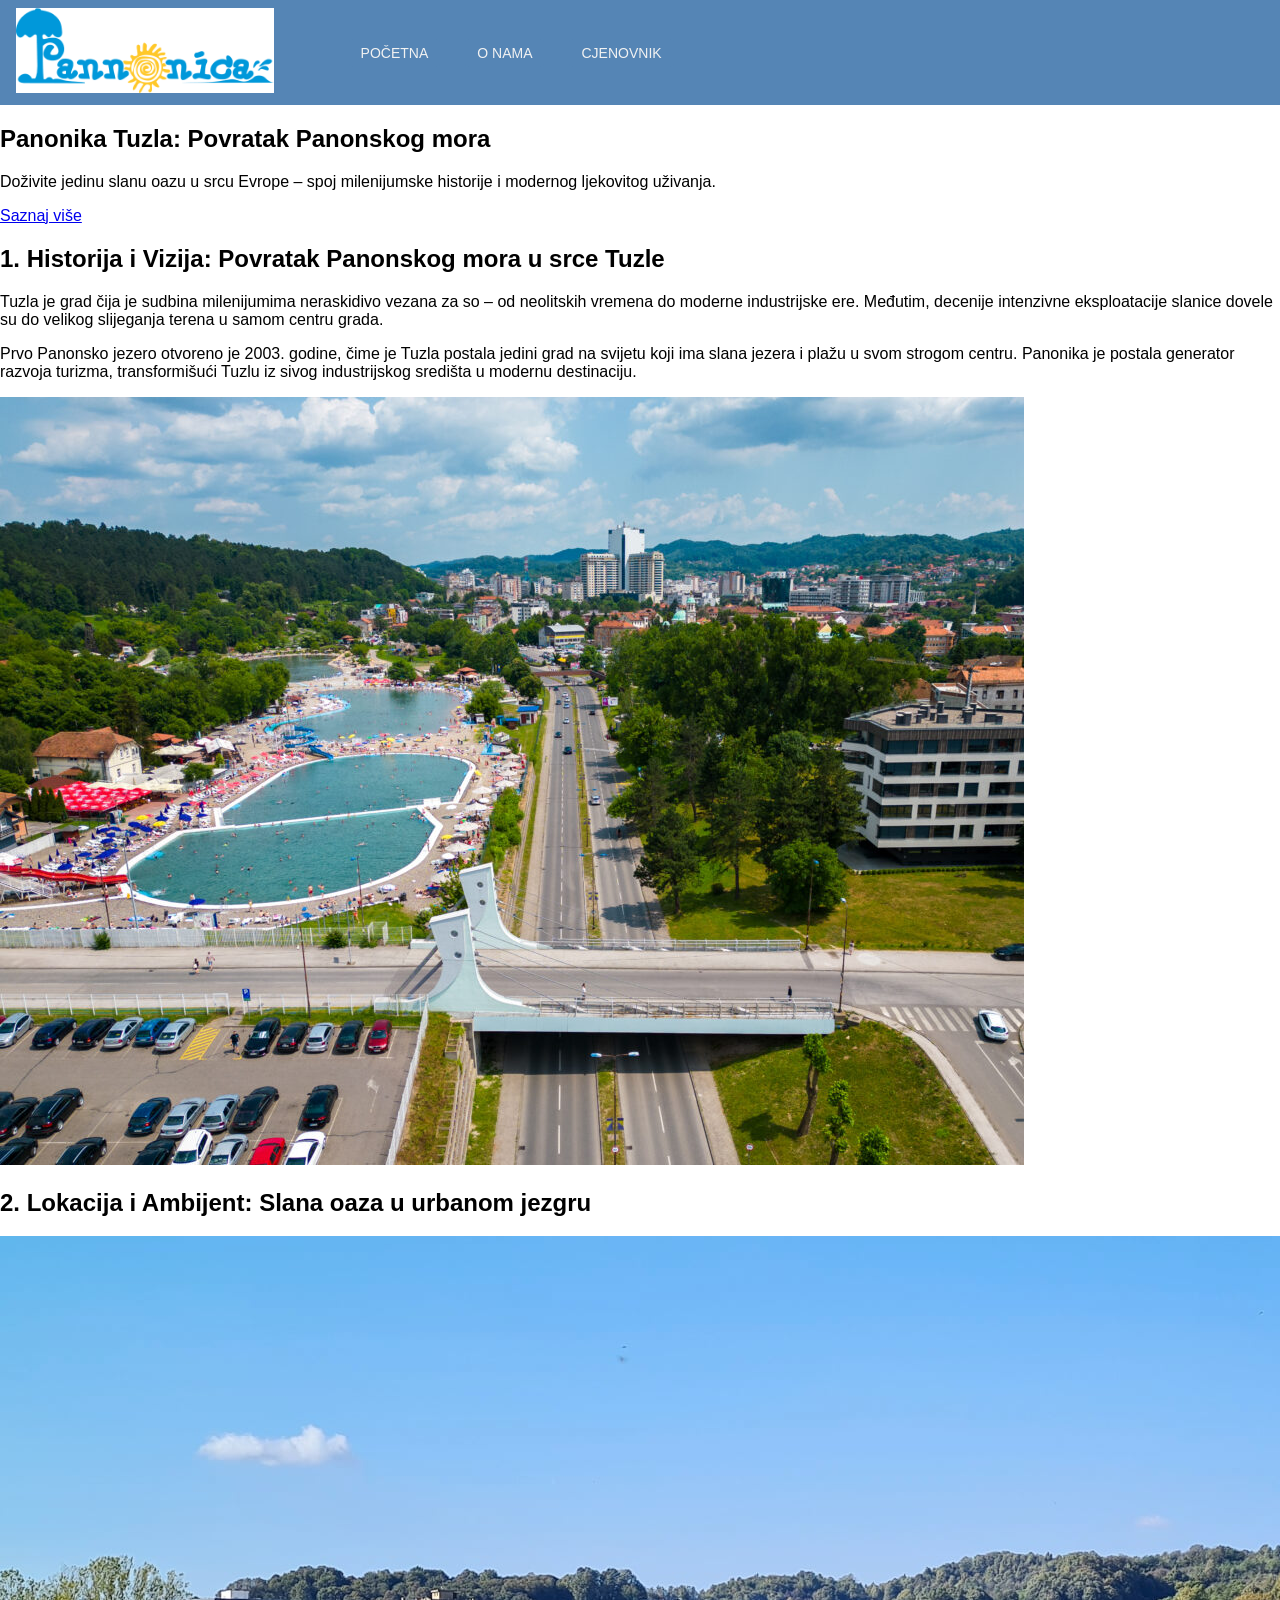
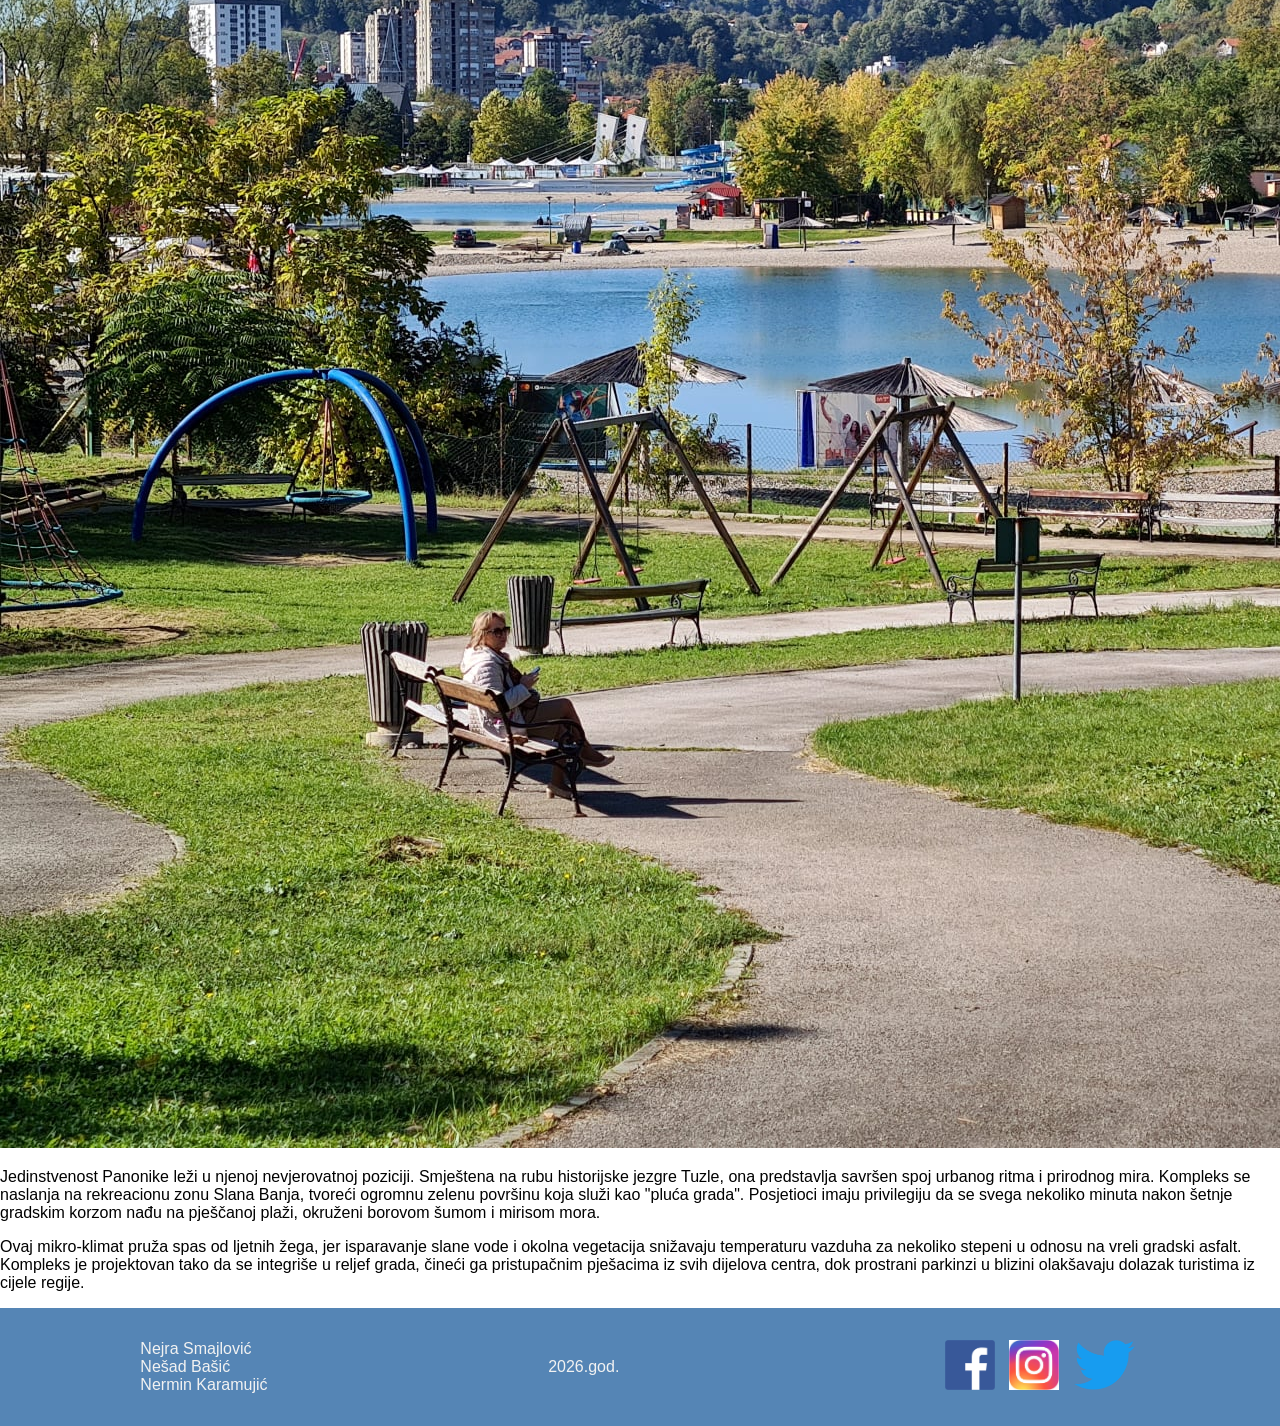
==== index1.html @ f8edc92a "Izmijenjeno ime html dokumenta" ====
<!DOCTYPE html>
<html lang="bs">
<head>
    <meta charset="UTF-8">
    <meta name="viewport" content="width=device-width, initial-scale=1.0">
    <title>Panonika Tuzla</title>

    <link rel="stylesheet" href="css/tptpstil.css">



</head>



<body>

     <header id="header-container">

        <div><img src="images/images.png" alt="Logo-Panonika"></div>
        
        <div> 

            <ul id="lista-u-headeru">
                <li>
                    <button>POČETNA</button>
                </li>

                <li>
                    <button>O NAMA</button>
                </li>

                <li>
                    <button>CJENOVNIK</button>
                </li>    
            </ul>
        
        </div>

    </header>

<main>

<section class="uvodna-sekcija">
    <div class="uvodni-sadrzaj">
        <h1>Panonika Tuzla: Povratak Panonskog mora</h1>
        <p>Doživite jedinu slanu oazu u srcu Evrope – spoj milenijumske historije i modernog ljekovitog uživanja.</p>
        <a href="#historija" class="uvodno-dugme">Saznaj više</a>
    </div>
</section>

<section id="historija" class="tekst-sekcija">
    <h2>1. Historija i Vizija: Povratak Panonskog mora u srce Tuzle</h2>
    
    <div class="fleks-kontejner">
        <article class="tekst-kolona">
            <p>
                Tuzla je grad čija je sudbina milenijumima neraskidivo vezana za so – od neolitskih vremena do moderne industrijske ere. 
                Međutim, decenije intenzivne eksploatacije slanice dovele su do velikog slijeganja terena u samom centru grada.
            </p>
            <p>
                Prvo Panonsko jezero otvoreno je 2003. godine, čime je Tuzla postala jedini grad na svijetu koji ima slana jezera 
                i plažu u svom strogom centru. Panonika je postala generator razvoja turizma, transformišući Tuzlu iz sivog 
                industrijskog središta u modernu destinaciju.
            </p>
        </article>

        <aside class="slika-kolona">
            <img src="images/lokacija.jpg" alt="Pogled na Panonska jezera" class="responzivna-slika">
        </aside>
    </div>
</section>

<section id="lokacija" class="tekst-sekcija">
    <h2>2. Lokacija i Ambijent: Slana oaza u urbanom jezgru</h2>
    
    <div class="fleks-kontejner">
        <aside class="slika-kolona">
            <img src="images/banja.jpg" alt="Rekreaciona zona Slana banja" class="responzivna-slika">
        </aside>

        <article class="tekst-kolona">
            <p>
                Jedinstvenost Panonike leži u njenoj nevjerovatnoj poziciji. Smještena na rubu historijske jezgre Tuzle, ona predstavlja savršen spoj urbanog ritma i prirodnog mira. Kompleks se naslanja na rekreacionu zonu Slana Banja, tvoreći ogromnu zelenu površinu koja služi kao "pluća grada". Posjetioci imaju privilegiju da se svega nekoliko minuta nakon šetnje gradskim korzom nađu na pješčanoj plaži, okruženi borovom šumom i mirisom mora.
            </p>
            <p>
                Ovaj mikro-klimat pruža spas od ljetnih žega, jer isparavanje slane vode i okolna vegetacija snižavaju temperaturu vazduha za nekoliko stepeni u odnosu na vreli gradski asfalt. Kompleks je projektovan tako da se integriše u reljef grada, čineći ga pristupačnim pješacima iz svih dijelova centra, dok prostrani parkinzi u blizini olakšavaju dolazak turistima iz cijele regije.
            </p>
        </article>
    </div>
</section>

</main>

    <footer id="footer-container">

        <div>
            <ul id="lista-u-footeru-autori">

                <li>Nejra Smajlović</li>
                <li>Nešad Bašić</li>
                <li>Nermin Karamujić</li>

            </ul>

        </div>

        <div>

            2026.god.

        </div>

        <div>
            <ul id="lista-u-footeru-slike">

                <a href=""><img src="images/fbimg.png" alt=""></a>
                <a href=""><img src="images/instaimg.jpg" alt=""></a>
                <a href=""><img src="images/twitterimg.png" alt=""></a>
            
            </ul>   

        </div>



    </footer>



<script src="js/tptpskripte.js"></script>
</body>
</html>
---- css/tptpstil.css ----
:root {
        --header-text-boja: #f2f2f2; 
    --header-pozadina-boja: #5585b5; 
    --main-pozadina-boja: #f2f2f2; 
    --main-text-primarna-boja: #2a6db1; 
    --main-sekeundarna-pozadina-boja: #f2f2f2; 
    --main-text-sekundarna-boja: #c24d2c; 
    --footer-text-boja: #f2f2f2; 
    --footer-pozadina-boja: #5585b5; 

    /*  font stranice */
    --glavni-font: 'Verdana', sans-serif;

    
    --standardni-razmak: 0.938rem;        /* sve jedinice prebacene iz piksela u rem(1 rem ~ 16px) */
    --standardna-velicina-fonta: 0.875rem; 
}

body { 
    height: 100%;
    font-family: var(--glavni-font);
    margin: 0;
    padding: 0;
    display: flex;
    flex-direction: column;
    min-height: 100vh;
}

#header-container {
    display: flex;
    align-items: center;
    background-color: var(--header-pozadina-boja);
    gap: 2.188rem; 
    padding: 0.5rem 1rem;
}

#header-container img { 
    height: 5.313rem; 
}

#lista-u-headeru { 
    display: flex;
    list-style: none;
    gap: 1.563rem;
}

#lista-u-headeru button a { 

    text-decoration: none;
    color: #f2f2f2;

}

#lista-u-headeru button a:hover { 

    color: #5585b5;
    transition: 0.5s ease;  
    
}

#lista-u-headeru button { 
    background-color: #5585b5;
    padding: 0.375rem 0.75rem; 
    border: none;
    border-radius: 0.25rem; 
    color: var(--header-text-boja);
    cursor: pointer;
    font-size: var(--standardna-velicina-fonta);
}

#lista-u-headeru button:hover {
    background-color: #f2f2f2;
    color: #5585b5;
    transition: 0.5s ease;
}

#glavni-container { 
    display: grid;
    grid-template-columns: 12.5rem 1fr 18.75rem;  
    gap: 1.25rem; 
    padding: 1.25rem;
    min-height: 80vh;
    background-color: white;
    color: var(--main-text-primarna-boja);
}

.atrakcije-slider {
    display: flex;
    flex-direction: column; 
    align-items: center;
    gap: 1rem;
    padding: 1.5rem;
    background-color: white;
    border-radius: 0.625rem;
    box-shadow: 0 4px 15px rgba(0,0,0,0.1);
}

.atrakcija-display {
    width: 100%;
    max-width: 31.25rem; 
    text-align: center;
}

.atrakcija-display img {
    width: 100%;
    height: 15.625rem; 
    object-fit: cover;
    border-radius: 0.5rem;
}


.slider-controls {
    display: flex;
    gap: 0.5rem; 
    margin-top: 0.5rem;
}


.slider-taster-kvadrat {
    background-color: var(--header-pozadina-boja);
    color: white;
    border: none;
    width: 2.5rem; 
    height: 2.5rem; 
    display: flex;
    align-items: center;
    justify-content: center;
    cursor: pointer;
    font-size: 1rem;
    transition: all 0.3s ease;
    border-radius: 4px; 
}

.slider-btn-kvadrat:hover {
    background-color: var(--main-text-sekundarna-boja);
    transform: translateY(-2px); 
}

.atrakcija-display {
    opacity: 1;
    transform: translateY(0);
    transition: opacity 0.4s ease, transform 0.4s ease; /*animacija*/
}

.kartica-skrivena {
    opacity: 0;
    transform: translateY(10px); 
}




#nav-na-indexu, #main-na-indexu, #aside-na-indexu { 
    background-color: var(--main-pozadina-boja);
    padding: 1.25rem;
    border-radius: 0.625rem;
    display: flex;
    flex-direction: column;
    gap: 0.625rem;
}


hr {
    background-color: var(--main-text-primarna-boja);
    border: none;
    height: 2px; 
    width: 100%;
}

#aside-na-indexu iframe { 
    max-width: 100%;
    aspect-ratio: 16 / 9;
}

#sat-container {
    display: flex;
    flex-direction: column;
    font-size: 1.75rem; 
    font-weight: bold;
    justify-content: center;
    align-items: center;
    margin-top: auto; 
}

#footer-container {
    display: flex;
    background-color: var(--footer-pozadina-boja);
    justify-content: space-around;
    align-items: center;
    color: var(--footer-text-boja);
    padding: 1rem 0;
}

#lista-u-footeru-autori { 
    list-style: none;
    padding: 0;
}

#lista-u-footeru-slike a img { 
    height: 3.125rem; 
    margin: 0 0.313rem; 
}
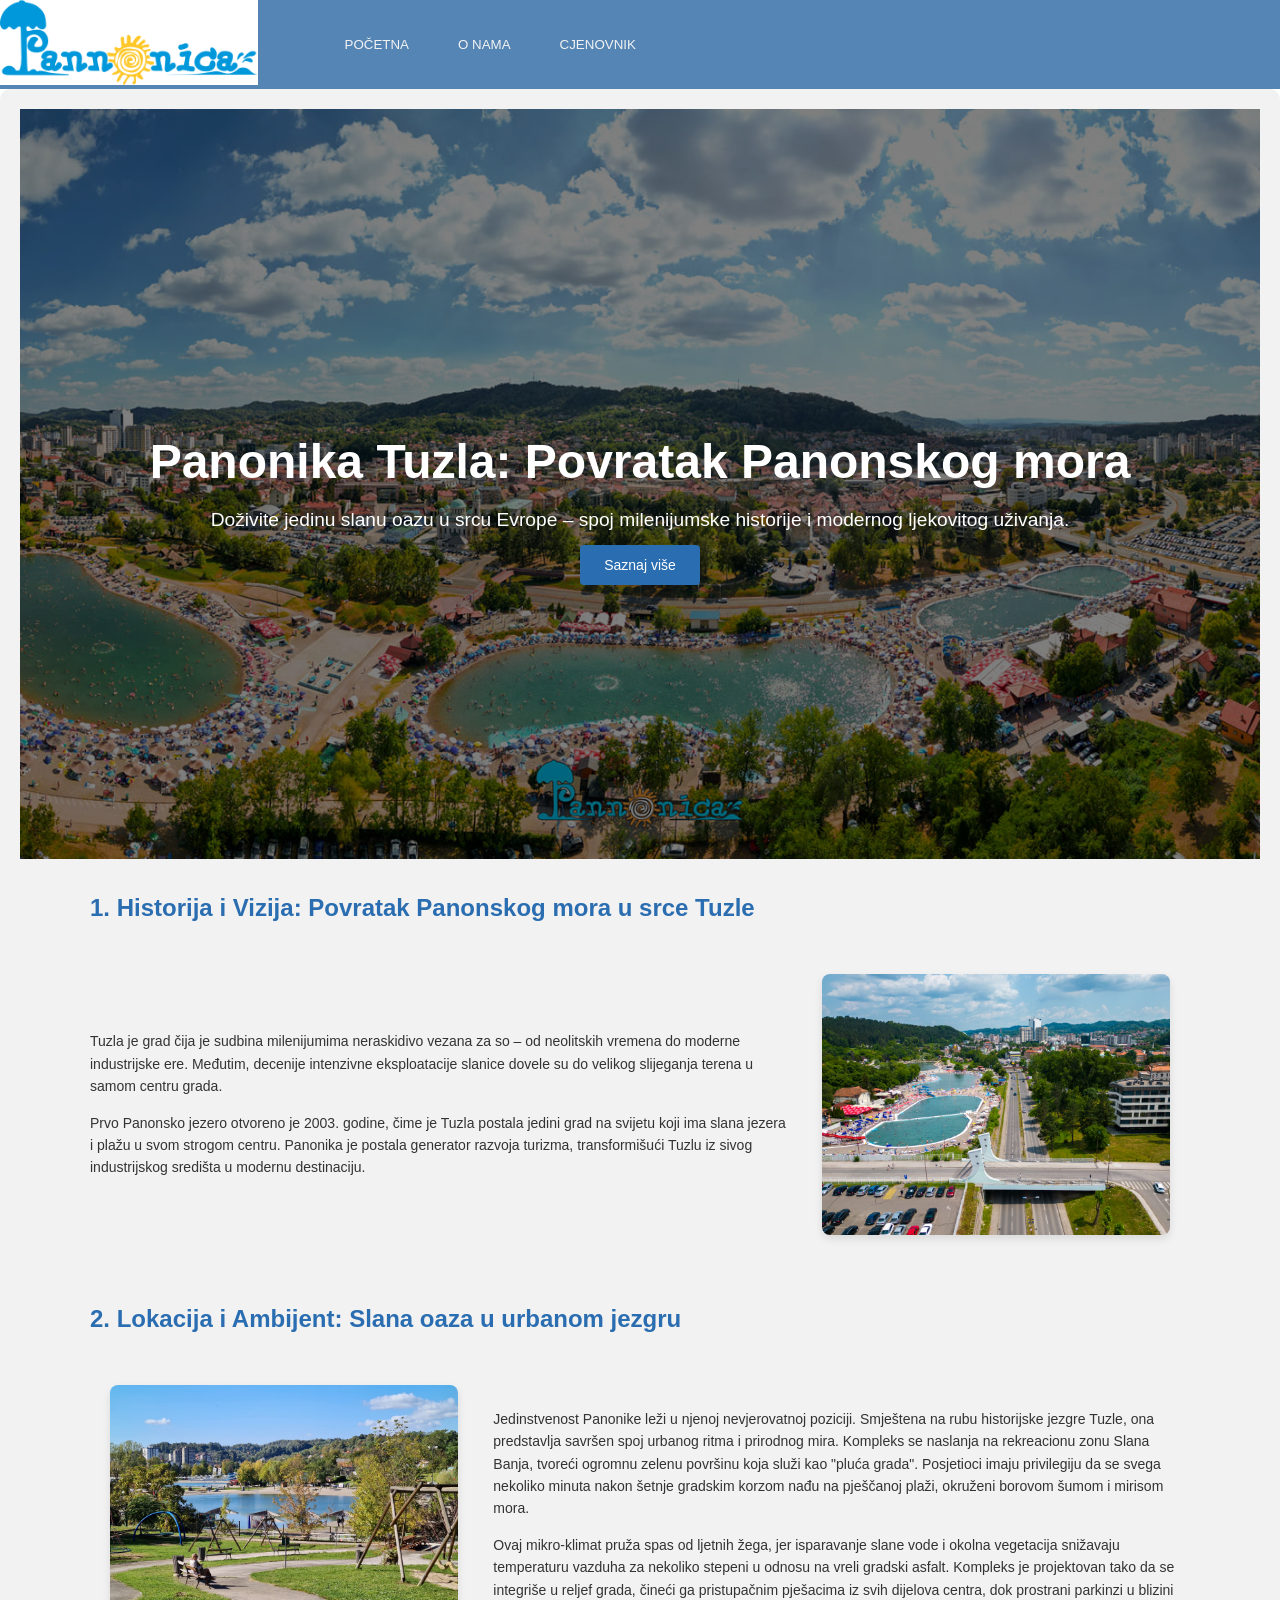
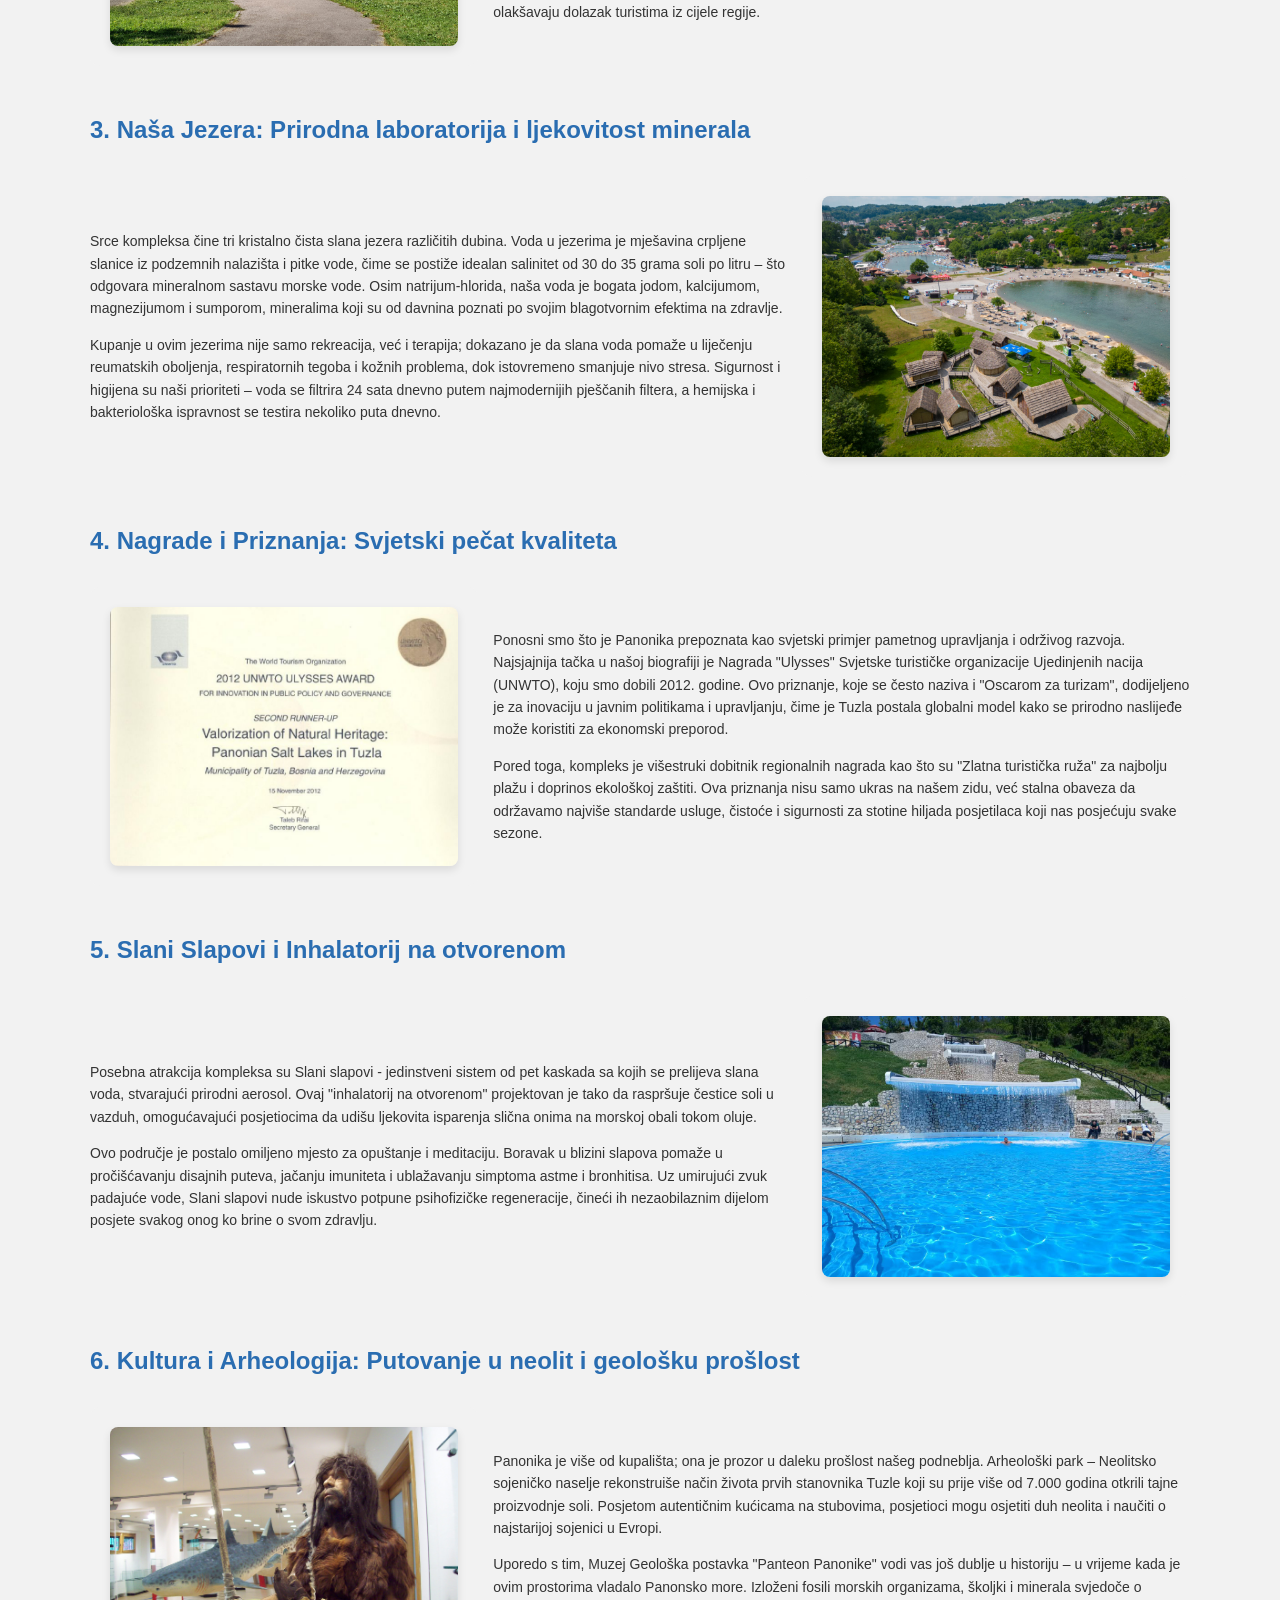
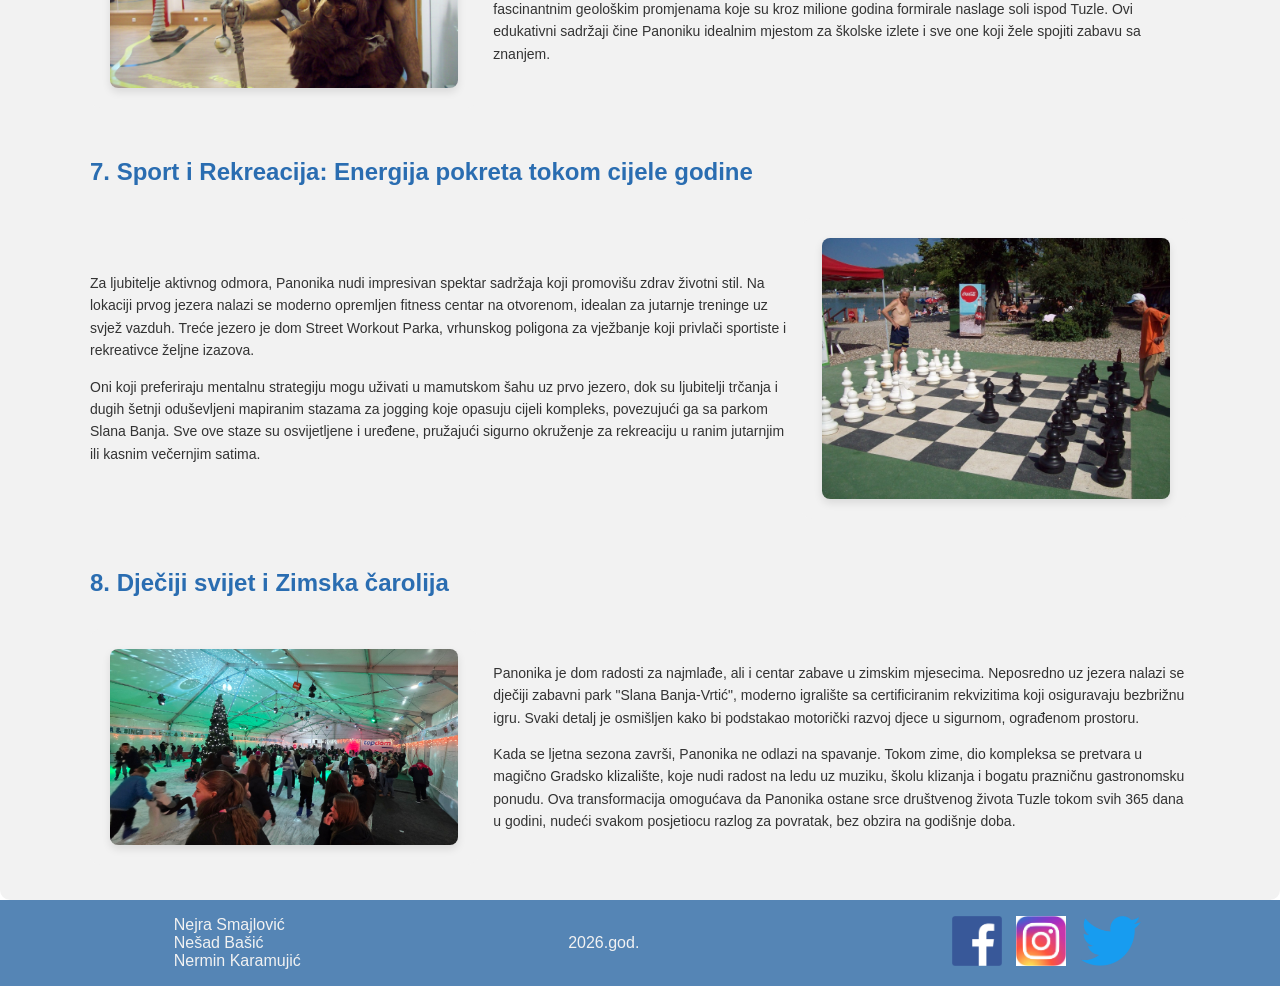
==== commit 37cddb1a: "Dodan ostatak sadrzaja stranice O nama" ====
--- a/index1.html
+++ b/index1.html
@@ -90,6 +90,118 @@
     </div>
 </section>
 
+<section id="jezera" class="tekst-sekcija">
+    <h2>3. Naša Jezera: Prirodna laboratorija i ljekovitost minerala</h2>
+    
+    <div class="fleks-kontejner">
+        <article class="tekst-kolona">
+            <p>
+                Srce kompleksa čine tri kristalno čista slana jezera različitih dubina. Voda u jezerima je mješavina crpljene slanice iz podzemnih nalazišta i pitke vode, čime se postiže idealan salinitet od 30 do 35 grama soli po litru – što odgovara mineralnom sastavu morske vode. Osim natrijum-hlorida, naša voda je bogata jodom, kalcijumom, magnezijumom i sumporom, mineralima koji su od davnina poznati po svojim blagotvornim efektima na zdravlje.
+            </p>
+            <p>
+                Kupanje u ovim jezerima nije samo rekreacija, već i terapija; dokazano je da slana voda pomaže u liječenju reumatskih oboljenja, respiratornih tegoba i kožnih problema, dok istovremeno smanjuje nivo stresa. Sigurnost i higijena su naši prioriteti – voda se filtrira 24 sata dnevno putem najmodernijih pješčanih filtera, a hemijska i bakteriološka ispravnost se testira nekoliko puta dnevno.
+            </p>
+        </article>
+
+        <aside class="slika-kolona">
+            <img src="images/jezera.jpg" alt="Fotografija jezera" class="responzivna-slika">
+        </aside>
+    </div>
+</section>
+
+<section id="nagrade" class="tekst-sekcija">
+    <h2>4. Nagrade i Priznanja: Svjetski pečat kvaliteta</h2>
+    
+    <div class="fleks-kontejner">
+        <aside class="slika-kolona">
+            <img src="images/diploma.jpg" alt="Fotografija diplome" class="responzivna-slika">
+        </aside>
+
+        <article class="tekst-kolona">
+            <p>
+                Ponosni smo što je Panonika prepoznata kao svjetski primjer pametnog upravljanja i održivog razvoja. Najsjajnija tačka u našoj biografiji je Nagrada "Ulysses" Svjetske turističke organizacije Ujedinjenih nacija (UNWTO), koju smo dobili 2012. godine. Ovo priznanje, koje se često naziva i "Oscarom za turizam", dodijeljeno je za inovaciju u javnim politikama i upravljanju, čime je Tuzla postala globalni model kako se prirodno naslijeđe može koristiti za ekonomski preporod.
+            </p>
+            <p>
+                Pored toga, kompleks je višestruki dobitnik regionalnih nagrada kao što su "Zlatna turistička ruža" za najbolju plažu i doprinos ekološkoj zaštiti. Ova priznanja nisu samo ukras na našem zidu, već stalna obaveza da održavamo najviše standarde usluge, čistoće i sigurnosti za stotine hiljada posjetilaca koji nas posjećuju svake sezone.
+        </article>
+    </div>
+</section>
+
+<section id="slani-slapovi" class="tekst-sekcija">
+    <h2>5. Slani Slapovi i Inhalatorij na otvorenom</h2>
+    
+    <div class="fleks-kontejner">
+        <article class="tekst-kolona">
+            <p>
+               Posebna atrakcija kompleksa su Slani slapovi - jedinstveni sistem od pet kaskada sa kojih se prelijeva slana voda, stvarajući prirodni aerosol. Ovaj "inhalatorij na otvorenom" projektovan je tako da raspršuje čestice soli u vazduh, omogućavajući posjetiocima da udišu ljekovita isparenja slična onima na morskoj obali tokom oluje.
+            </p>
+            <p>
+               Ovo područje je postalo omiljeno mjesto za opuštanje i meditaciju. Boravak u blizini slapova pomaže u pročišćavanju disajnih puteva, jačanju imuniteta i ublažavanju simptoma astme i bronhitisa. Uz umirujući zvuk padajuće vode, Slani slapovi nude iskustvo potpune psihofizičke regeneracije, čineći ih nezaobilaznim dijelom posjete svakog onog ko brine o svom zdravlju. 
+            </p>
+        </article>
+
+        <aside class="slika-kolona">
+            <img src="images/slani-slapovi1.jpg" alt="Fotografija slanih slapova" class="responzivna-slika">
+        </aside>
+    </div>
+</section>
+
+<section id="proslost" class="tekst-sekcija">
+    <h2>6. Kultura i Arheologija: Putovanje u neolit i geološku prošlost</h2>
+    
+    <div class="fleks-kontejner">
+        <aside class="slika-kolona">
+            <img src="images/muzej.jpg" alt="Unustrasnjost muzeja" class="responzivna-slika">
+        </aside>
+
+        <article class="tekst-kolona">
+            <p>
+                Panonika je više od kupališta; ona je prozor u daleku prošlost našeg podneblja. Arheološki park – Neolitsko sojeničko naselje rekonstruiše način života prvih stanovnika Tuzle koji su prije više od 7.000 godina otkrili tajne proizvodnje soli. Posjetom autentičnim kućicama na stubovima, posjetioci mogu osjetiti duh neolita i naučiti o najstarijoj sojenici u Evropi.
+            </p>
+            <p>
+                Uporedo s tim, Muzej Geološka postavka "Panteon Panonike" vodi vas još dublje u historiju – u vrijeme kada je ovim prostorima vladalo Panonsko more. Izloženi fosili morskih organizama, školjki i minerala svjedoče o fascinantnim geološkim promjenama koje su kroz milione godina formirale naslage soli ispod Tuzle. Ovi edukativni sadržaji čine Panoniku idealnim mjestom za školske izlete i sve one koji žele spojiti zabavu sa znanjem.
+        </article>
+    </div>
+</section>
+
+<section id="rekreacija" class="tekst-sekcija">
+    <h2>7. Sport i Rekreacija: Energija pokreta tokom cijele godine</h2>
+    
+    <div class="fleks-kontejner">
+        <article class="tekst-kolona">
+            <p>
+               Za ljubitelje aktivnog odmora, Panonika nudi impresivan spektar sadržaja koji promovišu zdrav životni stil. Na lokaciji prvog jezera nalazi se moderno opremljen fitness centar na otvorenom, idealan za jutarnje treninge uz svjež vazduh. Treće jezero je dom Street Workout Parka, vrhunskog poligona za vježbanje koji privlači sportiste i rekreativce željne izazova.
+            </p>
+            <p>
+               Oni koji preferiraju mentalnu strategiju mogu uživati u mamutskom šahu uz prvo jezero, dok su ljubitelji trčanja i dugih šetnji oduševljeni mapiranim stazama za jogging koje opasuju cijeli kompleks, povezujući ga sa parkom Slana Banja. Sve ove staze su osvijetljene i uređene, pružajući sigurno okruženje za rekreaciju u ranim jutarnjim ili kasnim večernjim satima. 
+            </p>
+        </article>
+
+        <aside class="slika-kolona">
+            <img src="images/sah.jpg" alt="Mapa kompleksa" class="responzivna-slika">
+        </aside>
+    </div>
+</section>
+
+<section id="dodatno" class="tekst-sekcija">
+    <h2>8. Dječiji svijet i Zimska čarolija</h2>
+    
+    <div class="fleks-kontejner">
+        <aside class="slika-kolona">
+            <img src="images/klizaliste.jpg" alt="Unustrasnjost muzeja" class="responzivna-slika">
+        </aside>
+
+        <article class="tekst-kolona">
+            <p>
+                Panonika je dom radosti za najmlađe, ali i centar zabave u zimskim mjesecima. Neposredno uz jezera nalazi se dječiji zabavni park "Slana Banja-Vrtić", moderno igralište sa certificiranim rekvizitima koji osiguravaju bezbrižnu igru. Svaki detalj je osmišljen kako bi podstakao motorički razvoj djece u sigurnom, ograđenom prostoru.
+            </p>
+            <p>
+                Kada se ljetna sezona završi, Panonika ne odlazi na spavanje. Tokom zime, dio kompleksa se pretvara u magično Gradsko klizalište, koje nudi radost na ledu uz muziku, školu klizanja i bogatu prazničnu gastronomsku ponudu. Ova transformacija omogućava da Panonika ostane srce društvenog života Tuzle tokom svih 365 dana u godini, nudeći svakom posjetiocu razlog za povratak, bez obzira na godišnje doba.
+        </article>
+    </div>
+</section>
+
+
 </main>
 
     <footer id="footer-container">
--- a/css/tptpstil.css
+++ b/css/tptpstil.css
@@ -1,202 +1,322 @@
-:root {
-        --header-text-boja: #f2f2f2; 
+:root  {
+
+    /* Boja za tekst u headeru */ 
+
+    --header-text-boja: #f2f2f2; 
+
+    /* Boja za pozadinu headera */
+
     --header-pozadina-boja: #5585b5; 
+
+    /* Boja za pozadinu glavnog dijela */
+
     --main-pozadina-boja: #f2f2f2; 
-    --main-text-primarna-boja: #2a6db1; 
-    --main-sekeundarna-pozadina-boja: #f2f2f2; 
+
+    /* Primarna boja za text glavnog dijela */
+
+     --main-text-primarna-boja: #2a6db1; 
+
+     /* Sekundarna boja za pozadinu glavnog dijela */
+     
+     --main-sekeundarna-pozadina-boja: #f2f2f2; 
+
+    /* Sekundarna boja za text glavnog dijela */
+
     --main-text-sekundarna-boja: #c24d2c; 
+
+    /* Boja za tekst u footeru */ 
+
     --footer-text-boja: #f2f2f2; 
+
+    /* Boja za pozadinu footera */
+
     --footer-pozadina-boja: #5585b5; 
 
-    /*  font stranice */
+    /* Glavni font stranice */
+
     --glavni-font: 'Verdana', sans-serif;
 
+    /* Standardni razmak za margine i padding */
+    --standardni-razmak: 15px;  
+
+    /* Standardna velicina fonta */
+    --standardna-velicina-fonta: 14px;
+
     
-    --standardni-razmak: 0.938rem;        /* sve jedinice prebacene iz piksela u rem(1 rem ~ 16px) */
-    --standardna-velicina-fonta: 0.875rem; 
 }
 
 body { 
+
     height: 100%;
     font-family: var(--glavni-font);
     margin: 0;
     padding: 0;
+
     display: flex;
     flex-direction: column;
     min-height: 100vh;
-}
-
-#header-container {
-    display: flex;
-    align-items: center;
+
+}
+
+main { 
+
+
+    flex: 1;
+
+}
+
+
+#header-container  {
+
+    display: flex;
+    align-items: center;
+    flex-direction: row;
     background-color: var(--header-pozadina-boja);
-    gap: 2.188rem; 
-    padding: 0.5rem 1rem;
+    
+    gap: 35px;
 }
 
 #header-container img { 
-    height: 5.313rem; 
+
+    height: 85px;
+
 }
 
 #lista-u-headeru { 
+
     display: flex;
     list-style: none;
-    gap: 1.563rem;
-}
-
-#lista-u-headeru button a { 
-
-    text-decoration: none;
-    color: #f2f2f2;
-
-}
-
-#lista-u-headeru button a:hover { 
-
-    color: #5585b5;
-    transition: 0.5s ease;  
-    
-}
+    gap: 25px;
+
+}
+
 
 #lista-u-headeru button { 
+
     background-color: #5585b5;
-    padding: 0.375rem 0.75rem; 
+    padding-left: 12px;
+    padding-right: 12px;
+    padding-bottom: 6px;
+    padding-top: 6px;
     border: none;
-    border-radius: 0.25rem; 
+    border-radius: 4px;
     color: var(--header-text-boja);
     cursor: pointer;
-    font-size: var(--standardna-velicina-fonta);
+
 }
 
 #lista-u-headeru button:hover {
+
     background-color: #f2f2f2;
     color: #5585b5;
-    transition: 0.5s ease;
-}
+    transition: background-color 0.5s ease, color 0.5s ease, opacity 0.5s ease;
+
+}
+
 
 #glavni-container { 
+
     display: grid;
-    grid-template-columns: 12.5rem 1fr 18.75rem;  
-    gap: 1.25rem; 
-    padding: 1.25rem;
+    grid-template-columns: 200px 1fr 300px;  
+    gap: 20px;
+    padding: 20px;
     min-height: 80vh;
     background-color: white;
     color: var(--main-text-primarna-boja);
-}
-
-.atrakcije-slider {
-    display: flex;
-    flex-direction: column; 
-    align-items: center;
-    gap: 1rem;
-    padding: 1.5rem;
-    background-color: white;
-    border-radius: 0.625rem;
-    box-shadow: 0 4px 15px rgba(0,0,0,0.1);
-}
-
-.atrakcija-display {
-    width: 100%;
-    max-width: 31.25rem; 
-    text-align: center;
-}
-
-.atrakcija-display img {
-    width: 100%;
-    height: 15.625rem; 
-    object-fit: cover;
-    border-radius: 0.5rem;
-}
-
-
-.slider-controls {
-    display: flex;
-    gap: 0.5rem; 
-    margin-top: 0.5rem;
-}
-
-
-.slider-taster-kvadrat {
-    background-color: var(--header-pozadina-boja);
-    color: white;
-    border: none;
-    width: 2.5rem; 
-    height: 2.5rem; 
-    display: flex;
-    align-items: center;
-    justify-content: center;
-    cursor: pointer;
-    font-size: 1rem;
-    transition: all 0.3s ease;
-    border-radius: 4px; 
-}
-
-.slider-btn-kvadrat:hover {
-    background-color: var(--main-text-sekundarna-boja);
-    transform: translateY(-2px); 
-}
-
-.atrakcija-display {
-    opacity: 1;
-    transform: translateY(0);
-    transition: opacity 0.4s ease, transform 0.4s ease; /*animacija*/
-}
-
-.kartica-skrivena {
-    opacity: 0;
-    transform: translateY(10px); 
-}
-
-
-
-
-#nav-na-indexu, #main-na-indexu, #aside-na-indexu { 
-    background-color: var(--main-pozadina-boja);
-    padding: 1.25rem;
-    border-radius: 0.625rem;
-    display: flex;
-    flex-direction: column;
-    gap: 0.625rem;
-}
-
-
-hr {
+
+
+
+}
+
+nav { 
+
+  background-color: var(--main-pozadina-boja);
+  padding: 20px;
+  border-radius: 10px;  
+
+
+
+}
+
+main { 
+
+padding: 20px;
+border-radius: 10px;
+background-color: var(--main-pozadina-boja);
+
+}
+
+main hr, aside hr, nav hr{
+
     background-color: var(--main-text-primarna-boja);
     border: none;
-    height: 2px; 
+    height: 1.2px;
+
+
+}
+
+
+aside { 
+
+display: flex;
+flex-direction: column;
+gap: 20px;
+padding: 20px;
+border-radius: 10px;
+background-color: var(--main-pozadina-boja);
+align-items: center;
+
+}
+
+
+aside iframe { 
+
+
+    max-width: 100%;
+
+
+}
+
+#sat-container {
+
+    display: flex;
+    flex-direction: column;
+    font-size: 28px;
+    font-weight: bold;
+
+    height: 100%;    
+    justify-content: center;
+    align-items: center;
+
+}
+
+
+
+
+
+
+
+
+
+
+
+
+#footer-container {
+
+    display: flex;
+    background-color: var(--footer-pozadina-boja);
+    flex-direction: row;
+    justify-content: space-around;
+    align-items: center;
+    color: var(--footer-text-boja);
+
+
+
+}
+
+#lista-u-footeru-autori { 
+
+  list-style: none;
+
+}
+
+
+
+#lista-u-footeru-slike a img { 
+
+    height: 50px;
+    margin-left: 5px;
+    margin-right: 5px;
+
+
+
+}
+
+/*Nerminov kod gore*/
+
+.uvodna-sekcija {
+    height: 80vh; /* Visina sekcije */
+    background-image: linear-gradient(rgba(0,0,0,0.5), rgba(0,0,0,0.5)), 
+                      url('../images/slika-uvodna.jpg'); 
+    background-size: cover;
+    background-position: center;
+    display: flex; 
+    justify-content: center;
+    align-items: center;
+    text-align: center;
+    color: white;
+    font-family: var(--glavni-font); 
+    padding: var(--standardni-razmak); 
+}
+
+.uvodni-sadrzaj h1 {
+    font-size: 3rem;
+    color: white; 
+    margin-bottom: var(--standardni-razmak);
+}
+
+.uvodni-sadrzaj p {
+    font-size: 1.2rem;
+    margin-bottom: 25px;
+}
+
+.uvodno-dugme {
+    background-color: var(--main-text-primarna-boja); 
+    color: white;
+    padding: 12px 24px;
+    text-decoration: none;
+    border-radius: 4px;
+    font-size: var(--standardna-velicina-fonta);
+    transition: transform 0.3s ease, background-color 0.3s ease;  
+}
+
+.uvodno-dugme:hover {
+    background-color: var(--main-text-sekundarna-boja); /* Promjena u narandžastu na hover */
+    transform: scale(1.05); /* Mala animacija na hover */ 
+}
+
+
+.tekst-sekcija {
+    padding: var(--standardni-razmak);
+    max-width: 1100px;
+    margin: 0 auto;
+    font-family: var(--glavni-font);
+}
+
+.tekst-sekcija h2 {
+    color: var(--main-text-primarna-boja);
+    margin-bottom: 20px;
+    border-bottom: 2px solid var(--main-pozadina-boja);
+    padding-bottom: 10px;
+}
+
+.fleks-kontejner {
+    display: flex;
+    align-items: center;
+    flex-direction: row;
+    gap: var(--standardni-razmak);
+    flex-wrap: wrap; 
+}
+
+.tekst-kolona {
+    flex: 2; /* Tekst zauzima više prostora */
+    min-width: 300px;
+    line-height: 1.6;
+    font-size: var(--standardna-velicina-fonta);
+    color: #333;
+}
+
+.slika-kolona {
+    flex: 1; /* Slika zauzima manje prostora */
+    min-width: 280px;
+}
+
+.responzivna-slika {
     width: 100%;
-}
-
-#aside-na-indexu iframe { 
-    max-width: 100%;
-    aspect-ratio: 16 / 9;
-}
-
-#sat-container {
-    display: flex;
-    flex-direction: column;
-    font-size: 1.75rem; 
-    font-weight: bold;
-    justify-content: center;
-    align-items: center;
-    margin-top: auto; 
-}
-
-#footer-container {
-    display: flex;
-    background-color: var(--footer-pozadina-boja);
-    justify-content: space-around;
-    align-items: center;
-    color: var(--footer-text-boja);
-    padding: 1rem 0;
-}
-
-#lista-u-footeru-autori { 
-    list-style: none;
-    padding: 0;
-}
-
-#lista-u-footeru-slike a img { 
-    height: 3.125rem; 
-    margin: 0 0.313rem; 
-}+    height: auto;
+    border-radius: 8px;
+    box-shadow: 0 4px 8px rgba(0,0,0,0.1);
+    transition: transform 0.3s ease;
+}
+
+
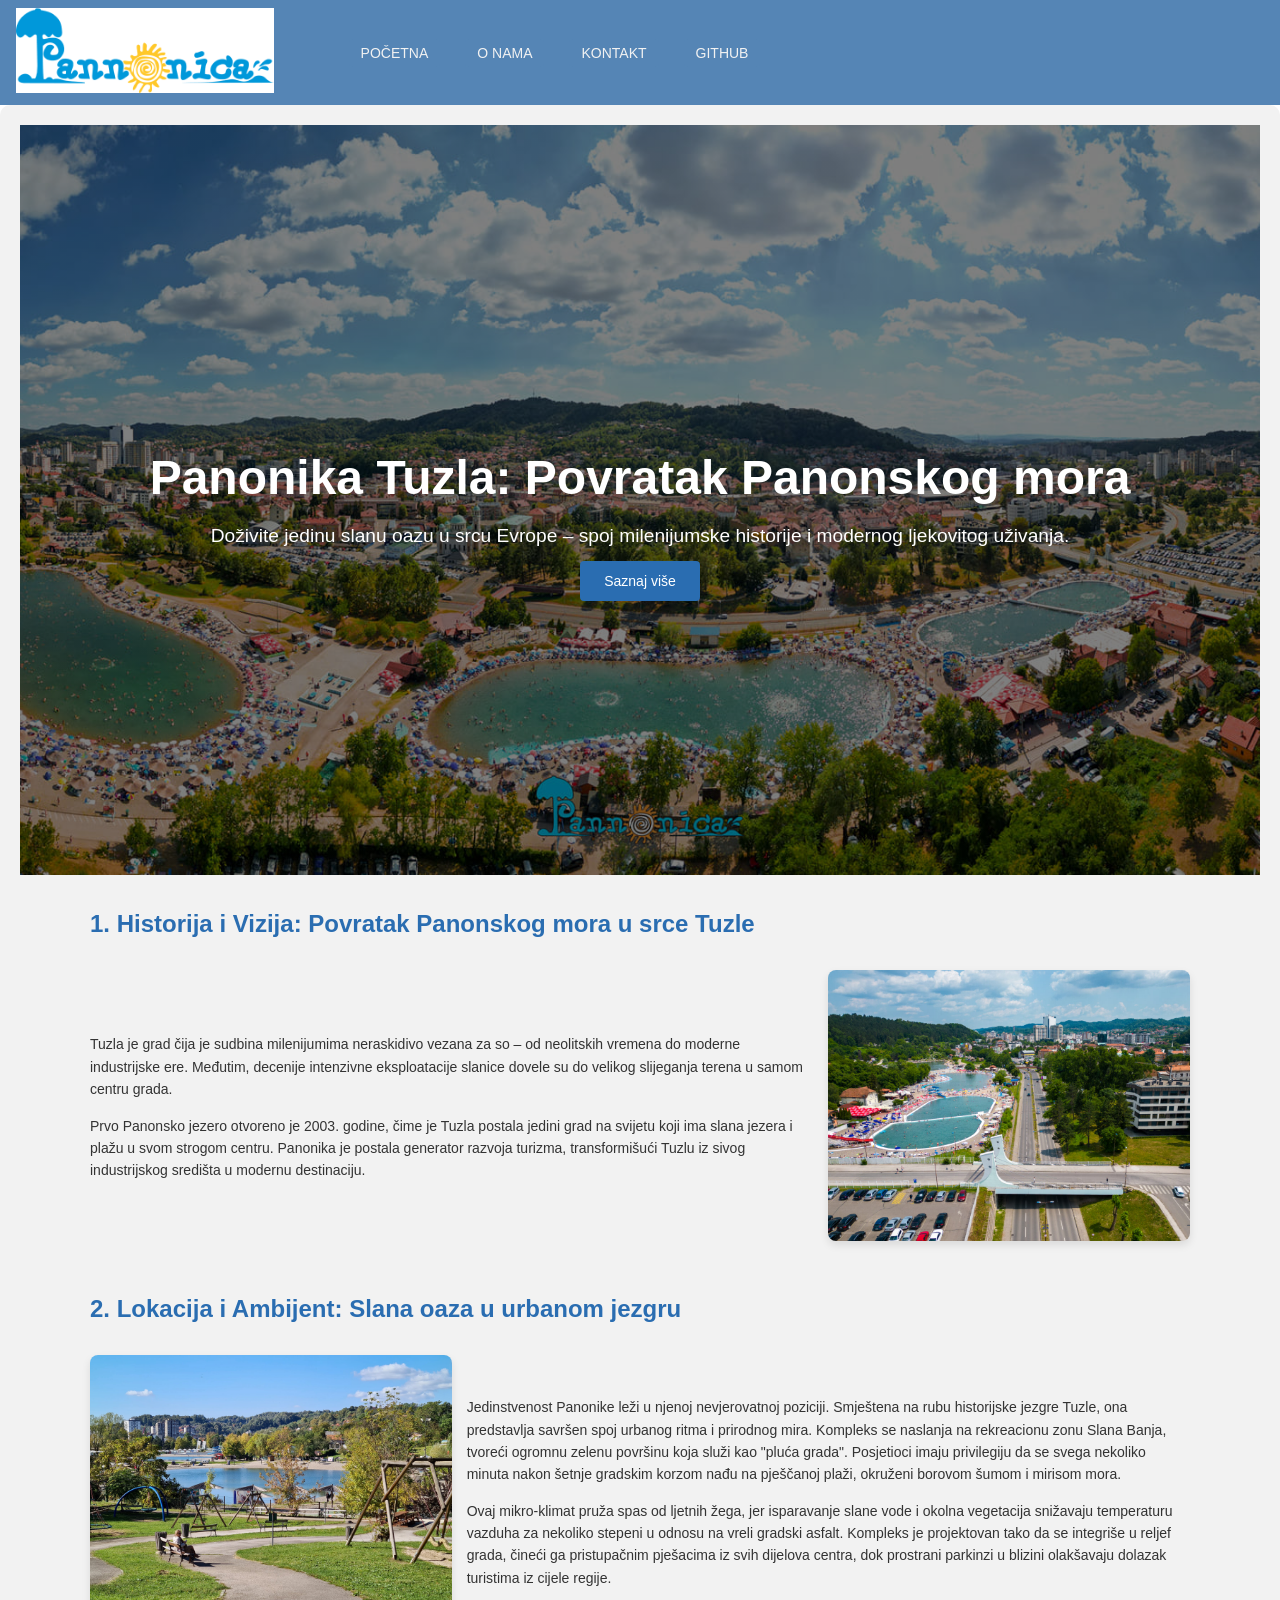
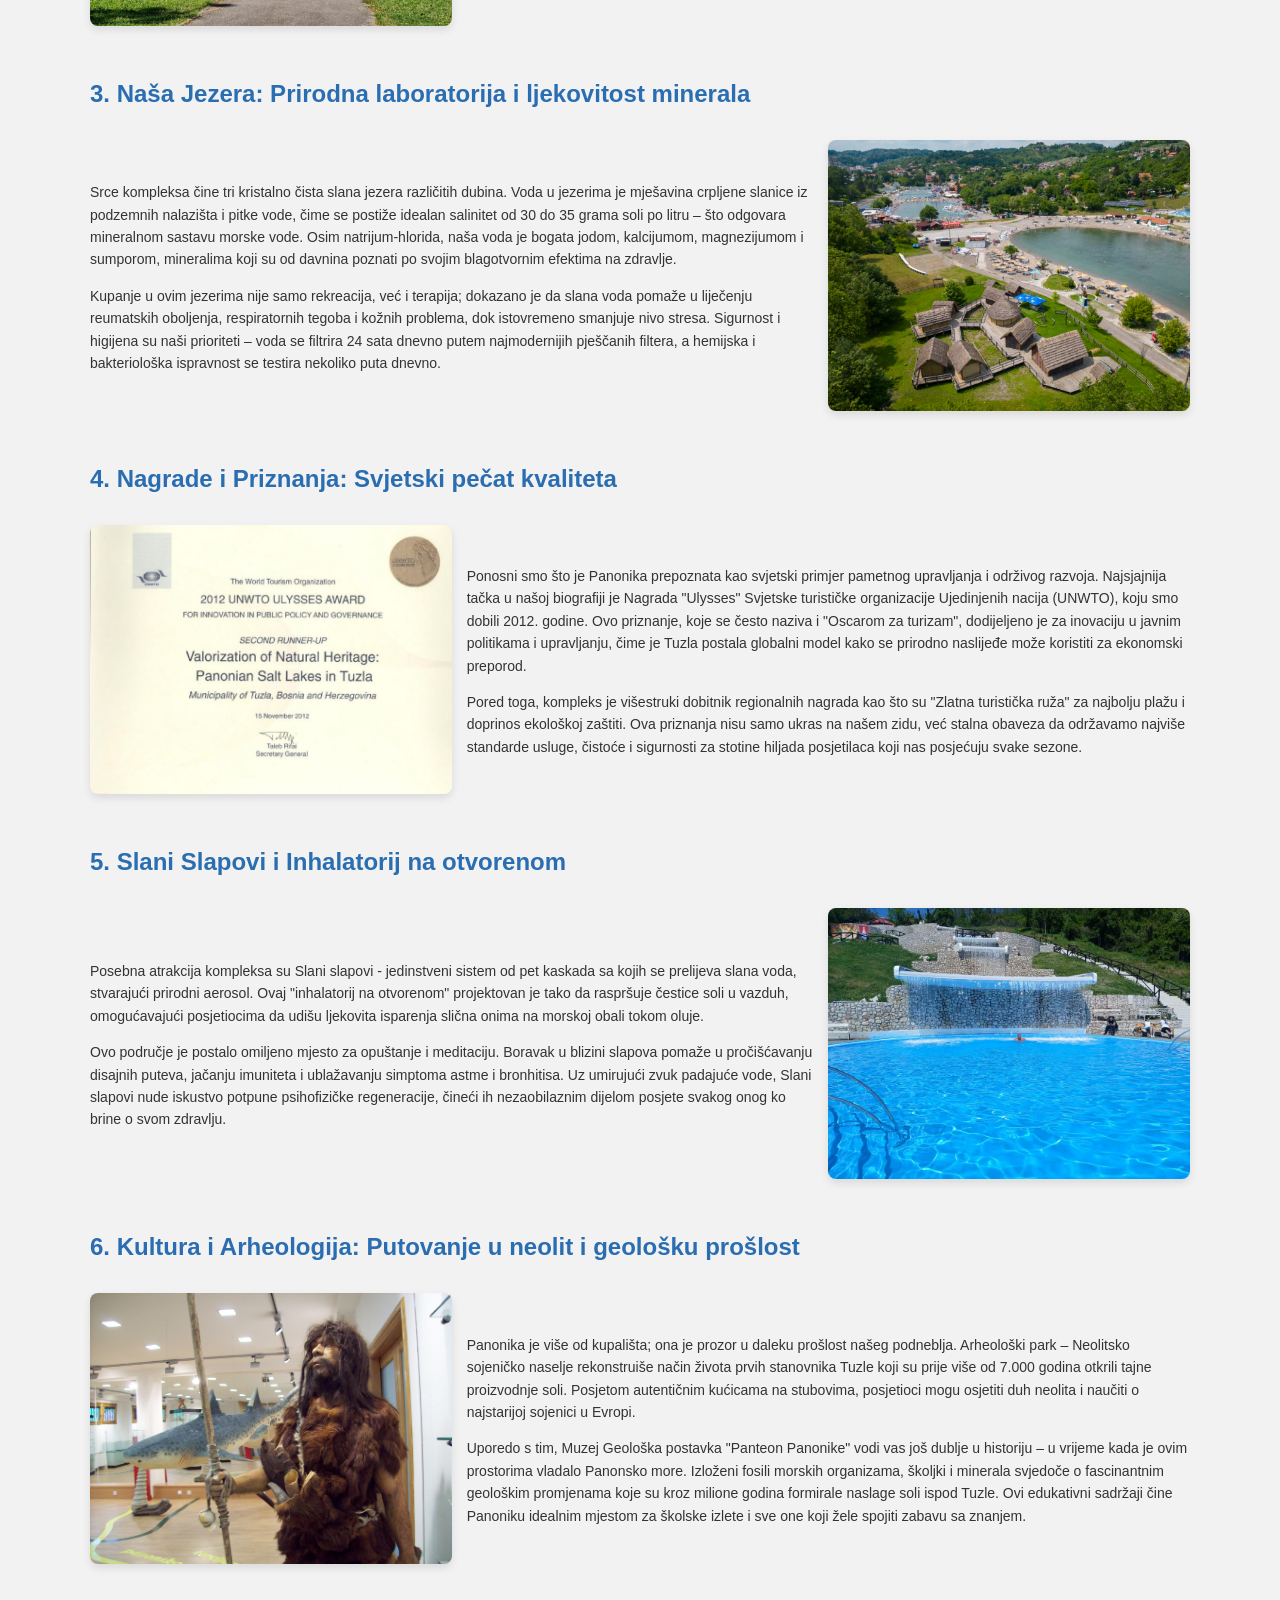
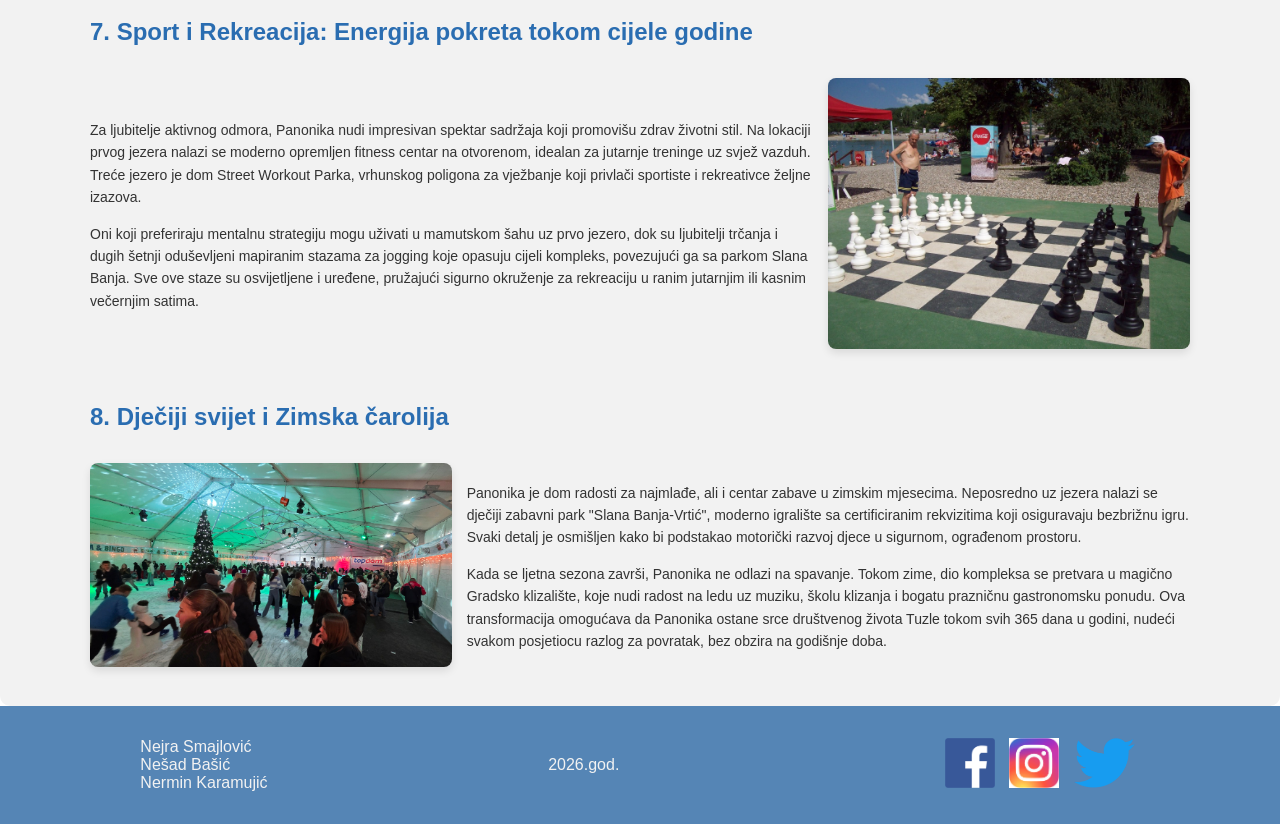
==== commit 2d427e6c: "Dodati media query i js kod" ====
--- a/index1.html
+++ b/index1.html
@@ -8,12 +8,13 @@
     <link rel="stylesheet" href="css/tptpstil.css">
 
 
-
 </head>
 
 
 
 <body>
+
+    <button id="topBtn" title="Vrati se na vrh">↑</button>
 
      <header id="header-container">
 
@@ -29,10 +30,14 @@
                 <li>
                     <button>O NAMA</button>
                 </li>
-
-                <li>
-                    <button>CJENOVNIK</button>
-                </li>    
+                <li>
+                    <button>KONTAKT</button>
+                </li>  
+                <li>
+                    <a href="https://github.com/nerminkaramujic/Grupa54-TPTP-2026">
+                    <button>GITHUB</button>
+                    </a>
+                </li>   
             </ul>
         
         </div>
@@ -49,7 +54,7 @@
     </div>
 </section>
 
-<section id="historija" class="tekst-sekcija">
+<section id="historija" class="tekst-sekcija reveal">
     <h2>1. Historija i Vizija: Povratak Panonskog mora u srce Tuzle</h2>
     
     <div class="fleks-kontejner">
@@ -71,7 +76,7 @@
     </div>
 </section>
 
-<section id="lokacija" class="tekst-sekcija">
+<section id="lokacija" class="tekst-sekcija reveal desno">
     <h2>2. Lokacija i Ambijent: Slana oaza u urbanom jezgru</h2>
     
     <div class="fleks-kontejner">
@@ -90,7 +95,7 @@
     </div>
 </section>
 
-<section id="jezera" class="tekst-sekcija">
+<section id="jezera" class="tekst-sekcija reveal">
     <h2>3. Naša Jezera: Prirodna laboratorija i ljekovitost minerala</h2>
     
     <div class="fleks-kontejner">
@@ -109,7 +114,7 @@
     </div>
 </section>
 
-<section id="nagrade" class="tekst-sekcija">
+<section id="nagrade" class="tekst-sekcija reveal desno">
     <h2>4. Nagrade i Priznanja: Svjetski pečat kvaliteta</h2>
     
     <div class="fleks-kontejner">
@@ -127,7 +132,7 @@
     </div>
 </section>
 
-<section id="slani-slapovi" class="tekst-sekcija">
+<section id="slani-slapovi" class="tekst-sekcija reveal">
     <h2>5. Slani Slapovi i Inhalatorij na otvorenom</h2>
     
     <div class="fleks-kontejner">
@@ -146,7 +151,7 @@
     </div>
 </section>
 
-<section id="proslost" class="tekst-sekcija">
+<section id="proslost" class="tekst-sekcija reveal desno">
     <h2>6. Kultura i Arheologija: Putovanje u neolit i geološku prošlost</h2>
     
     <div class="fleks-kontejner">
@@ -164,7 +169,7 @@
     </div>
 </section>
 
-<section id="rekreacija" class="tekst-sekcija">
+<section id="rekreacija" class="tekst-sekcija reveal">
     <h2>7. Sport i Rekreacija: Energija pokreta tokom cijele godine</h2>
     
     <div class="fleks-kontejner">
@@ -183,7 +188,7 @@
     </div>
 </section>
 
-<section id="dodatno" class="tekst-sekcija">
+<section id="dodatno" class="tekst-sekcija reveal desno">
     <h2>8. Dječiji svijet i Zimska čarolija</h2>
     
     <div class="fleks-kontejner">
@@ -204,7 +209,7 @@
 
 </main>
 
-    <footer id="footer-container">
+  <footer id="footer-container">
 
         <div>
             <ul id="lista-u-footeru-autori">
@@ -240,6 +245,6 @@
 
 
 
-<script src="js/tptpskripte.js"></script>
+<script src="js/tptpskripteNejra.js"></script>
 </body>
 </html>
--- a/css/tptpstil.css
+++ b/css/tptpstil.css
@@ -66,52 +66,57 @@
 }
 
 
-#header-container  {
-
+#header-container {
     display: flex;
     align-items: center;
-    flex-direction: row;
     background-color: var(--header-pozadina-boja);
+    gap: 2.188rem; 
+    padding: 0.5rem 1rem;
+    position: sticky;
+    top: 0;
+    z-index: 232;
+}
+
+#header-container img { 
+    height: 5.313rem; 
+}
+
+#lista-u-headeru { 
+    display: flex;
+    list-style: none;
+    gap: 1.563rem;
+}
+
+#lista-u-headeru button a { 
+
+    text-decoration: none;
+    color: #f2f2f2;
+
+}
+
+#lista-u-headeru button a:hover { 
+
+    color: var(--header-pozadina-boja);
+    transition: 0.5s ease;  
     
-    gap: 35px;
-}
-
-#header-container img { 
-
-    height: 85px;
-
-}
-
-#lista-u-headeru { 
-
-    display: flex;
-    list-style: none;
-    gap: 25px;
-
-}
-
+}
 
 #lista-u-headeru button { 
-
-    background-color: #5585b5;
-    padding-left: 12px;
-    padding-right: 12px;
-    padding-bottom: 6px;
-    padding-top: 6px;
+    background-color: var(--header-pozadina-boja);
+    padding: 0.375rem 0.75rem; 
     border: none;
-    border-radius: 4px;
+    border-radius: 0.25rem; 
     color: var(--header-text-boja);
     cursor: pointer;
-
+    font-size: var(--standardna-velicina-fonta);
 }
 
 #lista-u-headeru button:hover {
-
     background-color: #f2f2f2;
-    color: #5585b5;
-    transition: background-color 0.5s ease, color 0.5s ease, opacity 0.5s ease;
-
-}
+    color: var(--header-pozadina-boja);
+    transition: 0.276s ease;
+}
+
 
 
 #glavni-container { 
@@ -155,84 +160,63 @@
 
 }
 
-
-aside { 
-
-display: flex;
-flex-direction: column;
-gap: 20px;
-padding: 20px;
-border-radius: 10px;
-background-color: var(--main-pozadina-boja);
-align-items: center;
-
-}
-
-
-aside iframe { 
-
-
-    max-width: 100%;
-
-
-}
-
-#sat-container {
-
-    display: flex;
-    flex-direction: column;
-    font-size: 28px;
-    font-weight: bold;
-
-    height: 100%;    
-    justify-content: center;
-    align-items: center;
-
-}
-
-
-
-
-
-
-
-
-
-
-
+#topBtn {
+  display: none; 
+  position: fixed;
+  bottom: 20px;
+  right: 30px;
+  z-index: 99;
+  background-color: #2c3e50; 
+  color: white;
+  border: none;
+  padding: 15px;
+  border-radius: 50%;
+  cursor: pointer;
+  opacity: 0.8;
+}
+
+#topBtn:hover {
+  background-color: var(--main-text-sekundarna-boja);
+  transform: scale(1.1);
+}
+
+/* Ovo sakriva elemente na početku */
+.reveal {
+  opacity: 0;
+  transform: translateX(-100px); 
+  transition: all 1s ease-out;
+}
+
+.reveal.desno {
+  transform: translateX(100px); /* Pozitivna vrijednost ide udesno */
+}
+
+.reveal.active {
+  opacity: 1;
+  transform: translateX(0);
+}
 
 #footer-container {
-
     display: flex;
     background-color: var(--footer-pozadina-boja);
-    flex-direction: row;
     justify-content: space-around;
     align-items: center;
     color: var(--footer-text-boja);
-
-
-
+    padding: 1rem 0;
 }
 
 #lista-u-footeru-autori { 
-
-  list-style: none;
-
-}
-
-
+    list-style: none;
+    padding: 0;
+}
 
 #lista-u-footeru-slike a img { 
-
-    height: 50px;
-    margin-left: 5px;
-    margin-right: 5px;
-
-
-
-}
-
-/*Nerminov kod gore*/
+    height: 3.125rem; 
+    margin: 0 0.313rem; 
+}
+
+
+
 
 .uvodna-sekcija {
     height: 80vh; /* Visina sekcije */
@@ -319,4 +303,30 @@
     transition: transform 0.3s ease;
 }
 
-
+@media screen and (max-width: 768px) {
+    /* Na mobitelu centriramo sadržaj radi bolje čitljivosti */
+    .fleks-kontejner {
+        flex-direction: column; 
+        text-align: center;
+        gap: 20px; /* Možeš smanjiti razmak na manjim ekranima */
+    }
+
+    /* Kolone sada zauzimaju punu širinu */
+    .tekst-kolona, .slika-kolona {
+        flex: none; /* Poništavamo ono flex: 1 i 2 */
+        width: 100%;
+        min-width: 100%;
+    }
+
+    /* Prilagođavamo animacije za mobitel */
+    .reveal, .reveal.desno {
+        /* Na mobitelu je klizanje sa strana čudno, pa sve klizi odozdo */
+        transform: translateY(30px);
+        opacity: 0;
+    }
+
+    .reveal.active {
+        transform: translateY(0);
+        opacity: 1;
+    }
+}
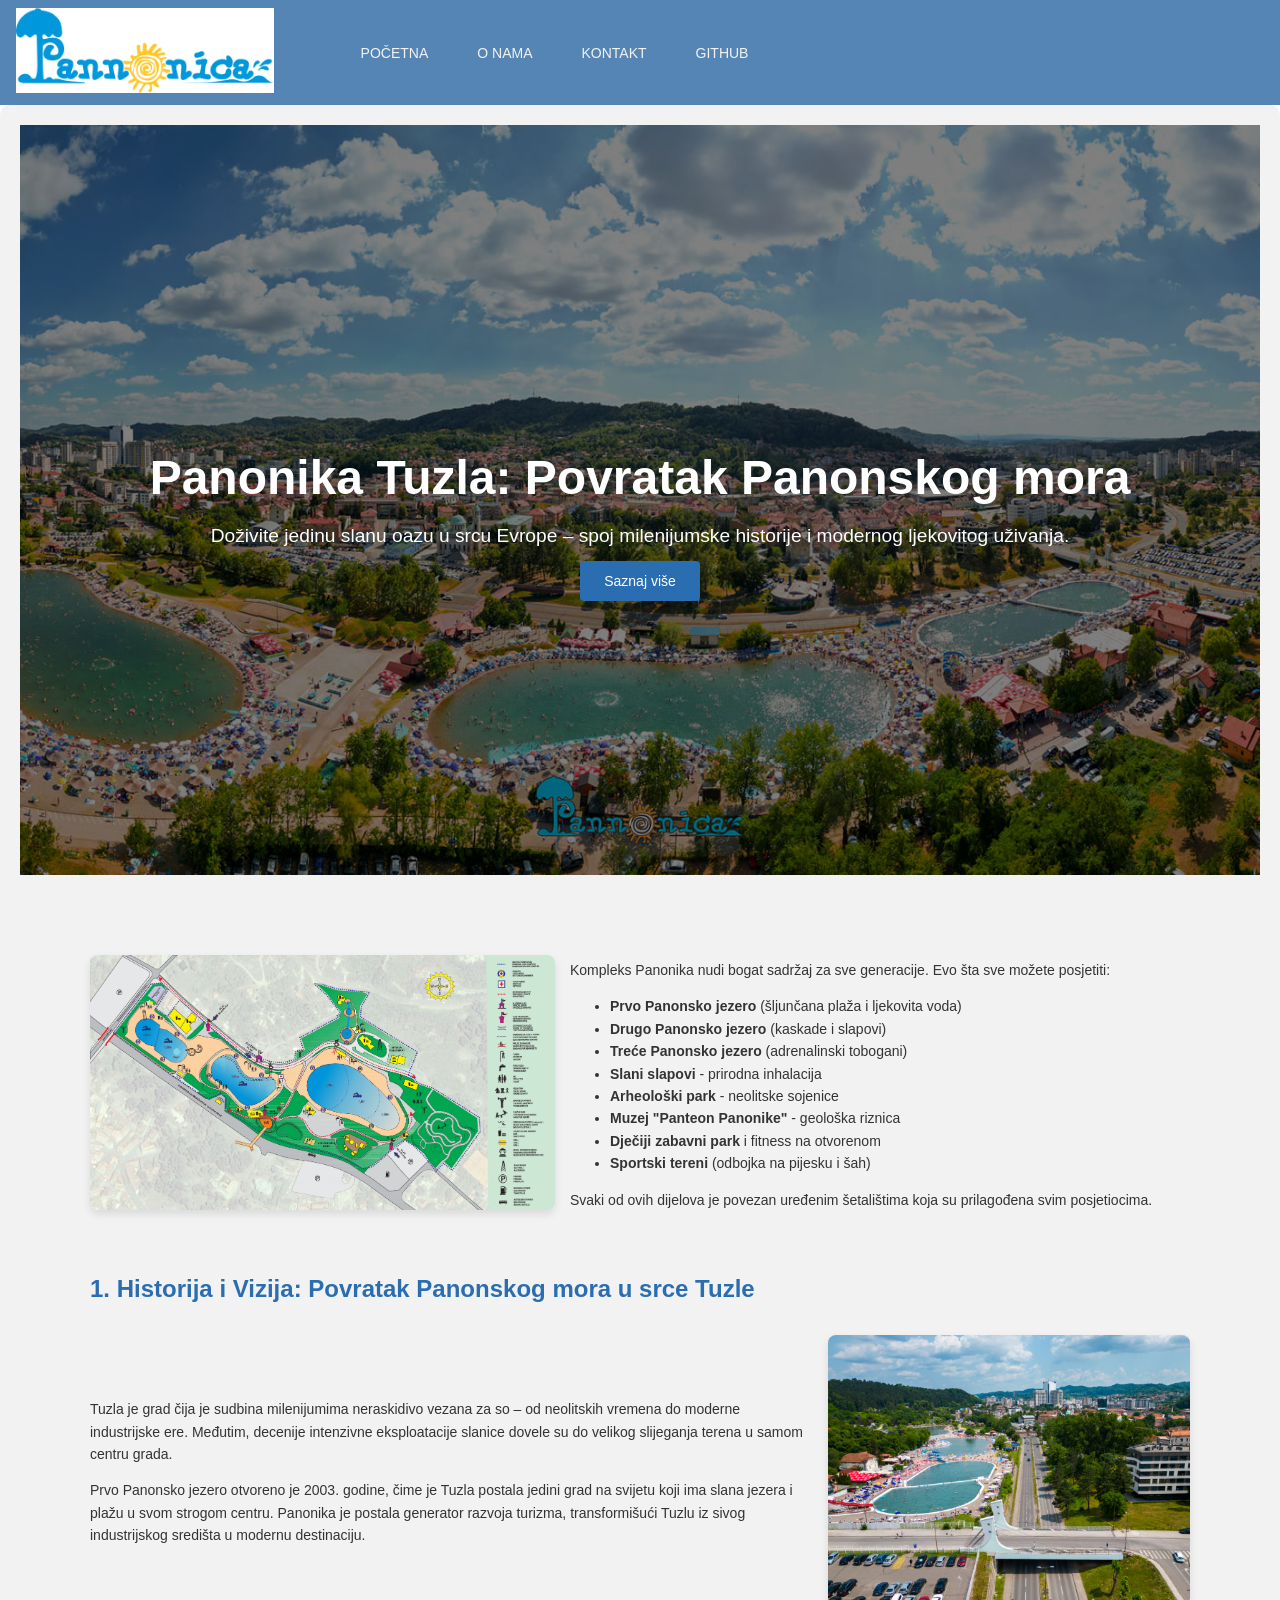
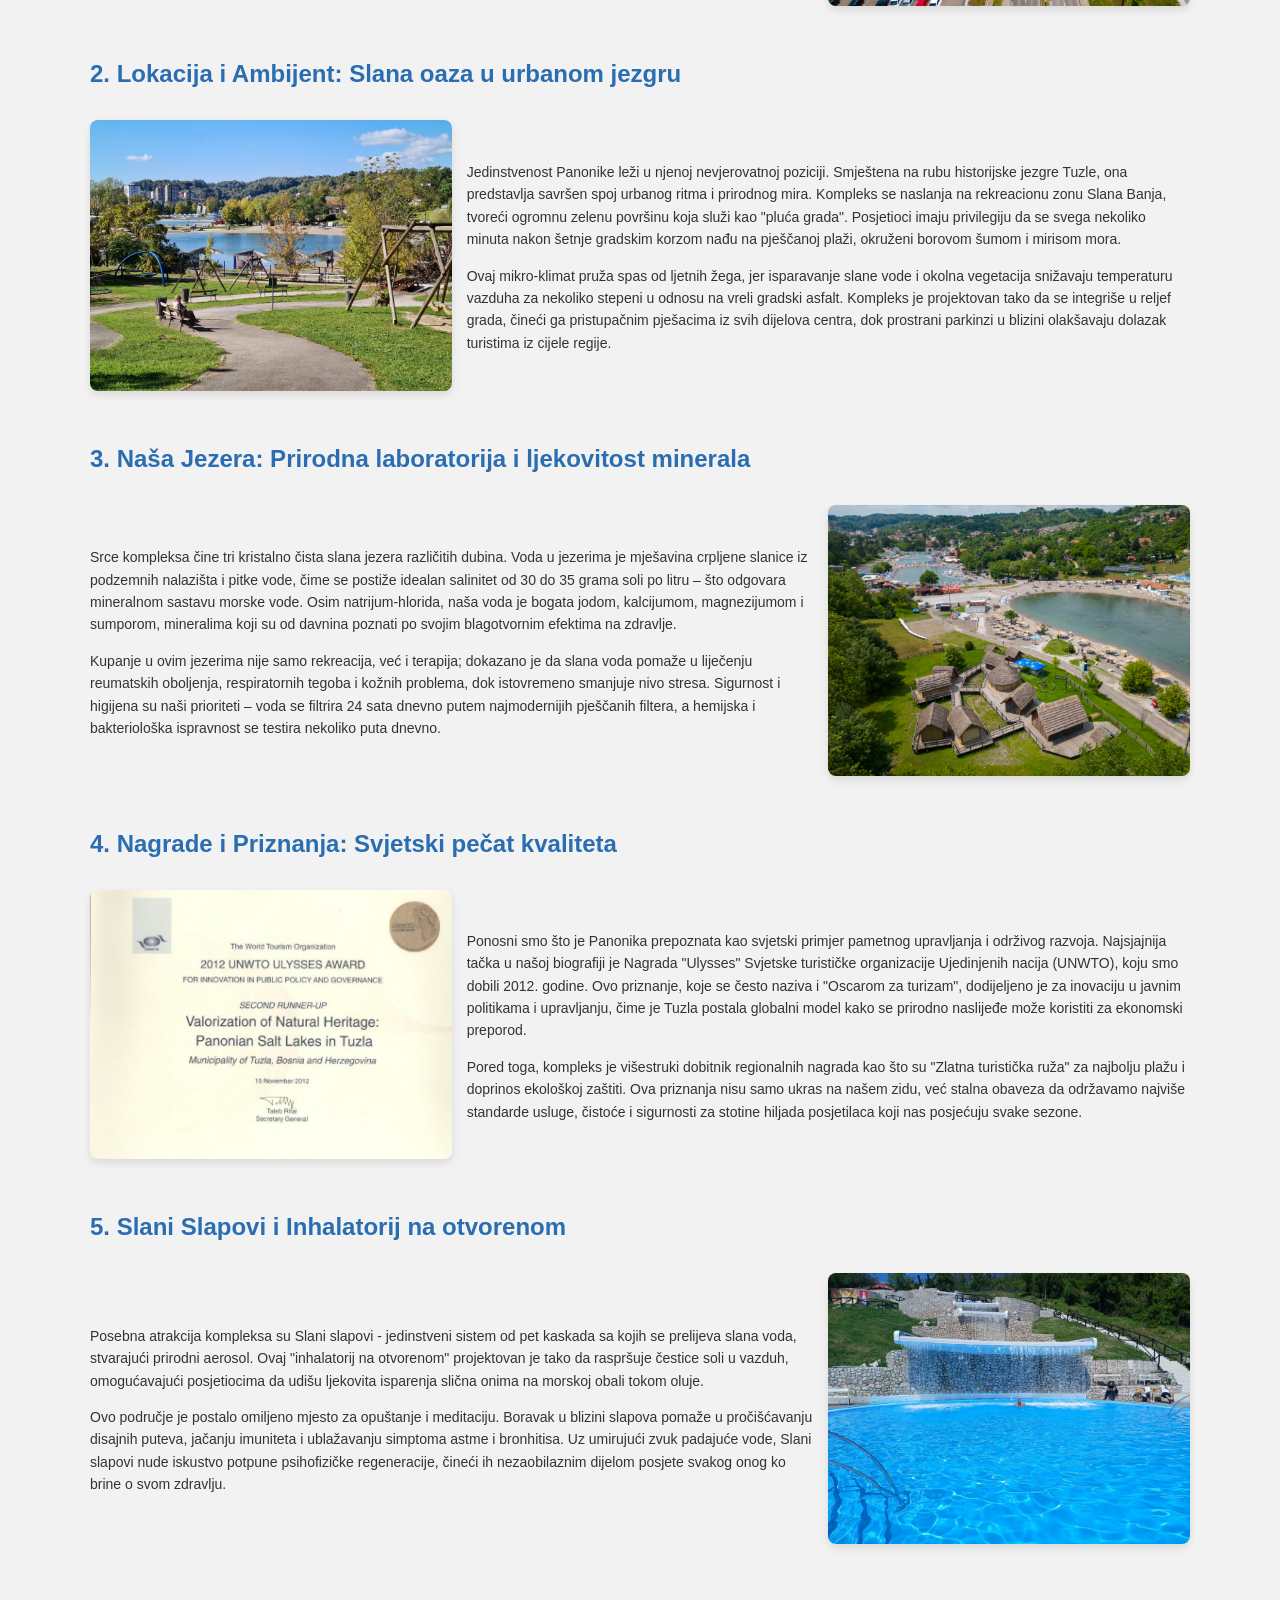
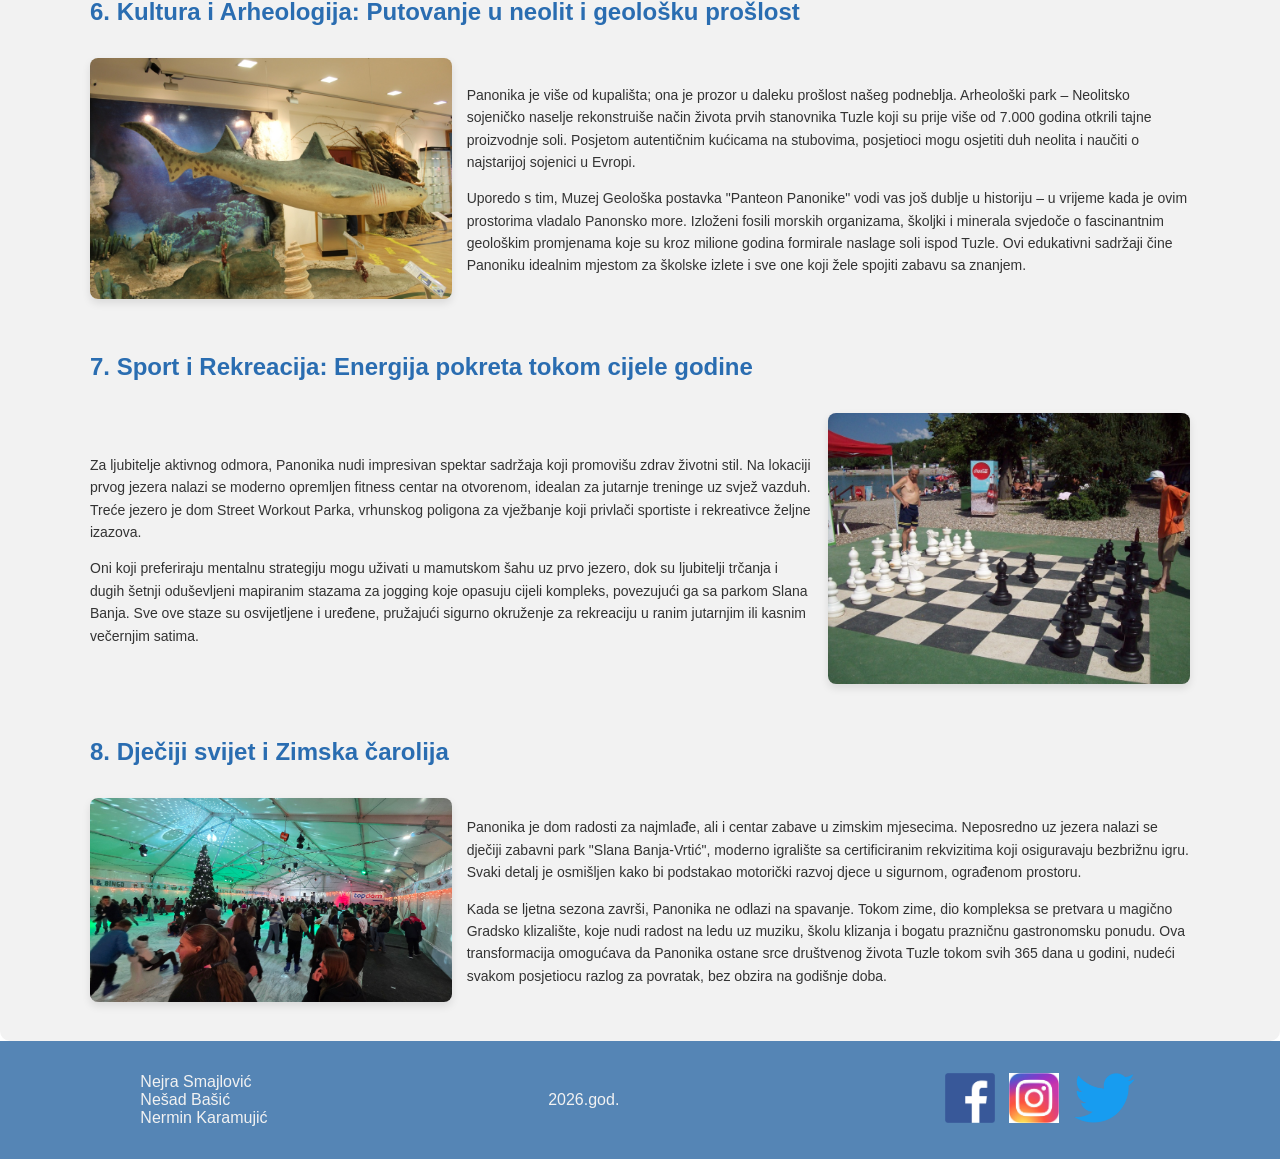
==== commit 29b8b0a4: "Dodana lista na pocetku, uneseni komentari sa objasnjenjem koristenja pomoci AI-a" ====
--- a/index1.html
+++ b/index1.html
@@ -54,6 +54,34 @@
     </div>
 </section>
 
+<!-- AI koristen za odabir tagova za tekstualni sadrzaj i fotografije (article i aside) -->
+
+<section id="mapa-i-lista" class="tekst-sekcija">
+    
+    <div class="fleks-kontejner">
+        <aside class="slika-kolona">
+            <img src="images/mapa.jpg" alt="Mapa kompleksa Panonska jezera" class="responzivna-slika">
+        </aside>
+
+        <article class="tekst-kolona">
+            <p>Kompleks Panonika nudi bogat sadržaj za sve generacije. Evo šta sve možete posjetiti:</p>
+            
+            <ul class="lista-atrakcija">
+              <li><strong>Prvo Panonsko jezero</strong> (šljunčana plaža i ljekovita voda)</li>
+                <li><strong>Drugo Panonsko jezero</strong> (kaskade i slapovi)</li>
+                <li><strong>Treće Panonsko jezero</strong> (adrenalinski tobogani)</li>
+                <li><strong>Slani slapovi</strong> - prirodna inhalacija</li>
+                <li><strong>Arheološki park</strong> - neolitske sojenice</li>
+                <li><strong>Muzej "Panteon Panonike"</strong> - geološka riznica</li>
+                <li><strong>Dječiji zabavni park</strong> i fitness na otvorenom</li>
+                <li><strong>Sportski tereni</strong> (odbojka na pijesku i šah)</li>
+            </ul>
+            
+            <p>Svaki od ovih dijelova je povezan uređenim šetalištima koja su prilagođena svim posjetiocima.</p>
+        </article>
+    </div>
+</section>
+
 <section id="historija" class="tekst-sekcija reveal">
     <h2>1. Historija i Vizija: Povratak Panonskog mora u srce Tuzle</h2>
     
--- a/css/tptpstil.css
+++ b/css/tptpstil.css
@@ -180,7 +180,7 @@
   transform: scale(1.1);
 }
 
-/* Ovo sakriva elemente na početku */
+/* AI koristen za precizno definisanje transformacija i tranzicija kod reveal animacija */
 .reveal {
   opacity: 0;
   transform: translateX(-100px); 
@@ -256,15 +256,21 @@
 
 .uvodno-dugme:hover {
     background-color: var(--main-text-sekundarna-boja); /* Promjena u narandžastu na hover */
-    transform: scale(1.05); /* Mala animacija na hover */ 
-}
-
-
+    transform: scale(1.05);  
+}
+
+#mapa-i-lista {
+    margin-top: 50px;
+    padding-top: 20px;
+}
+
+/* AI koristen za rjesavanje preklapanja headera i naslova pomocu scroll-margin-top */
 .tekst-sekcija {
     padding: var(--standardni-razmak);
     max-width: 1100px;
     margin: 0 auto;
     font-family: var(--glavni-font);
+    scroll-margin-top: 110px; /* Ovo 'gura' naslov ispod headera pri kliku na dugme (koristen AI) */
 }
 
 .tekst-sekcija h2 {
@@ -274,6 +280,7 @@
     padding-bottom: 10px;
 }
 
+/* AI asistencija: Podešavanje gap i flex-wrap atributa za stabilan raspored kolona */
 .fleks-kontejner {
     display: flex;
     align-items: center;
@@ -283,7 +290,7 @@
 }
 
 .tekst-kolona {
-    flex: 2; /* Tekst zauzima više prostora */
+    flex: 2;
     min-width: 300px;
     line-height: 1.6;
     font-size: var(--standardna-velicina-fonta);
@@ -291,10 +298,11 @@
 }
 
 .slika-kolona {
-    flex: 1; /* Slika zauzima manje prostora */
+    flex: 1;
     min-width: 280px;
 }
 
+/* AI asistencija: Definisanje atributa za sjenu (box-shadow) i zaobljenje ivica radi bolje estetike */
 .responzivna-slika {
     width: 100%;
     height: auto;
@@ -303,24 +311,34 @@
     transition: transform 0.3s ease;
 }
 
+/* Povećavamo širinu kolone sa slikom za ovu specifičnu sekciju */
+#mapa-i-lista .slika-kolona {
+    flex: 1.5;
+}
+
+
+#mapa-i-lista .responzivna-slika {
+    width: 100%;
+    max-width: 800px; 
+    height: auto;
+    border-radius: 8px; 
+}
+
+/* AI asistencija: Postavljanje flex-wrap i flex-direction pravila za mobilne uredjaje*/
 @media screen and (max-width: 768px) {
-    /* Na mobitelu centriramo sadržaj radi bolje čitljivosti */
     .fleks-kontejner {
         flex-direction: column; 
         text-align: center;
-        gap: 20px; /* Možeš smanjiti razmak na manjim ekranima */
+        gap: 20px; 
     }
 
-    /* Kolone sada zauzimaju punu širinu */
     .tekst-kolona, .slika-kolona {
-        flex: none; /* Poništavamo ono flex: 1 i 2 */
+        flex: none; 
         width: 100%;
         min-width: 100%;
     }
 
-    /* Prilagođavamo animacije za mobitel */
     .reveal, .reveal.desno {
-        /* Na mobitelu je klizanje sa strana čudno, pa sve klizi odozdo */
         transform: translateY(30px);
         opacity: 0;
     }
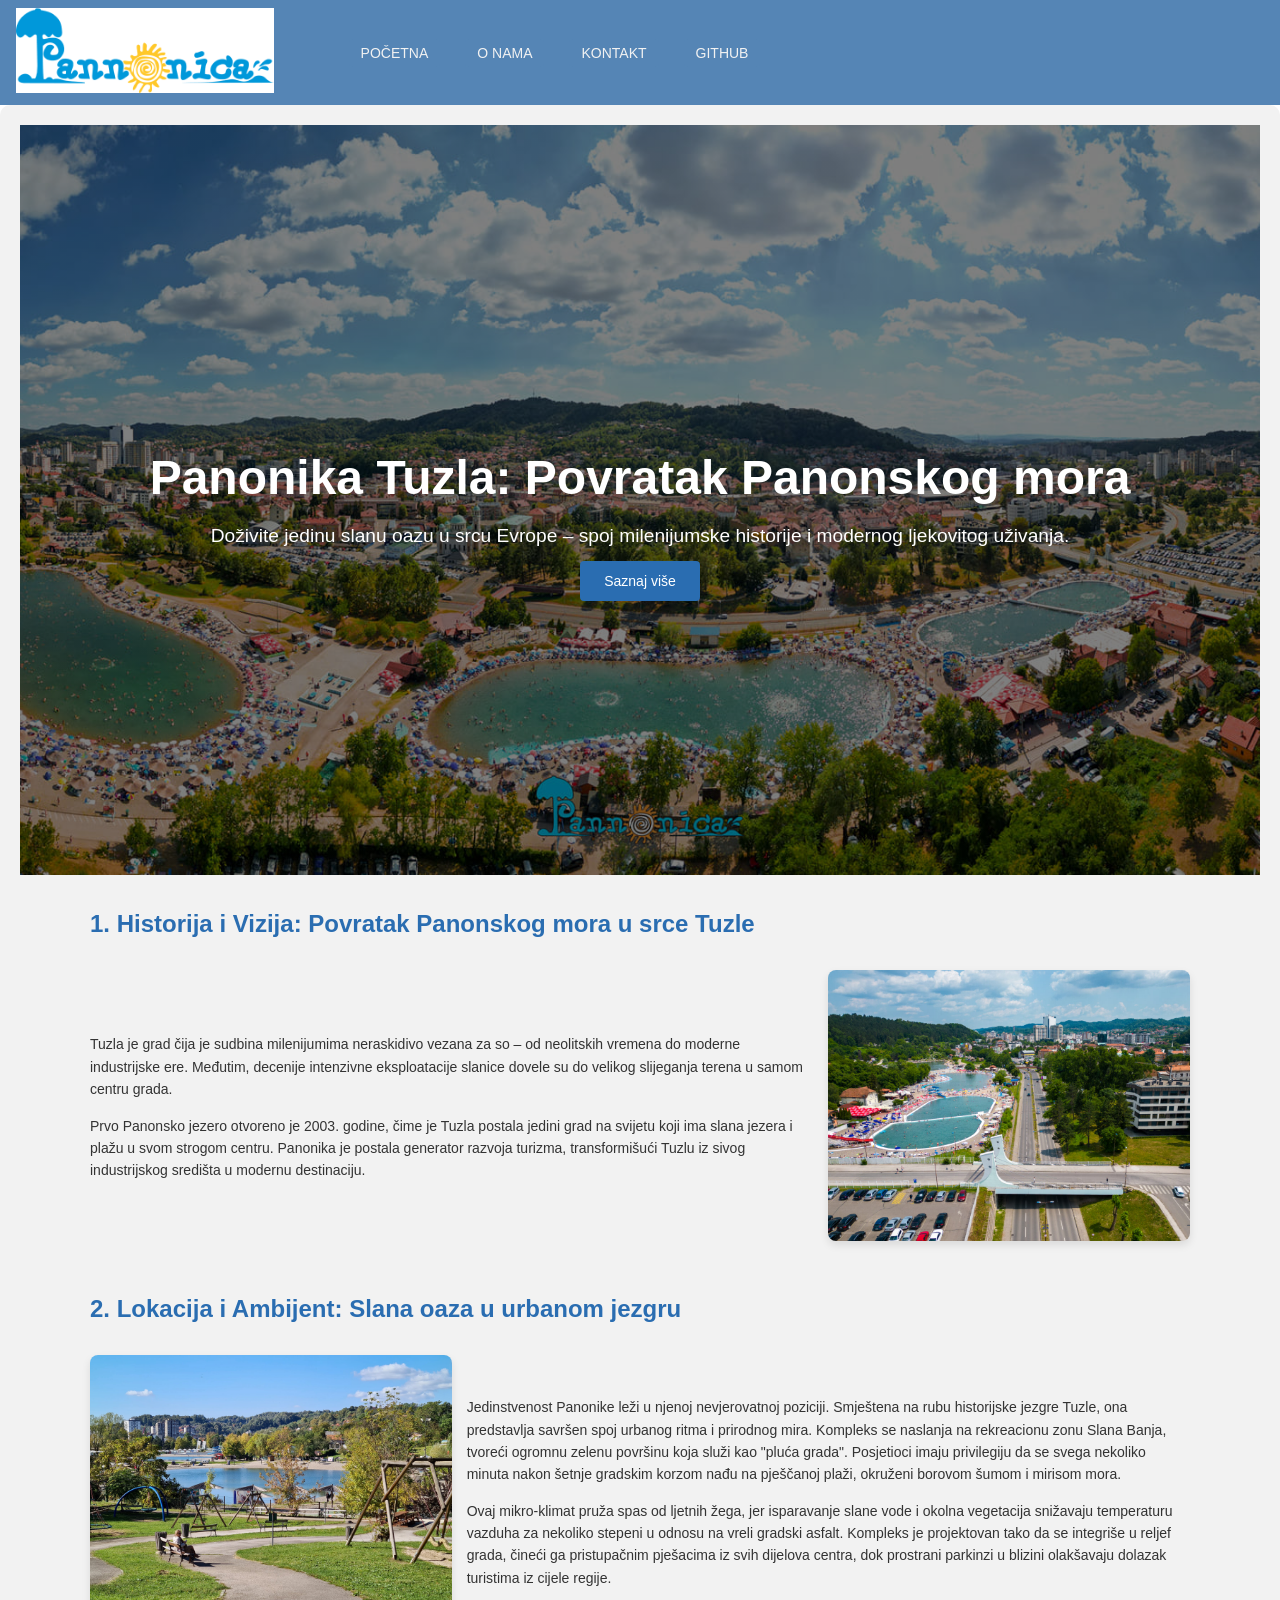
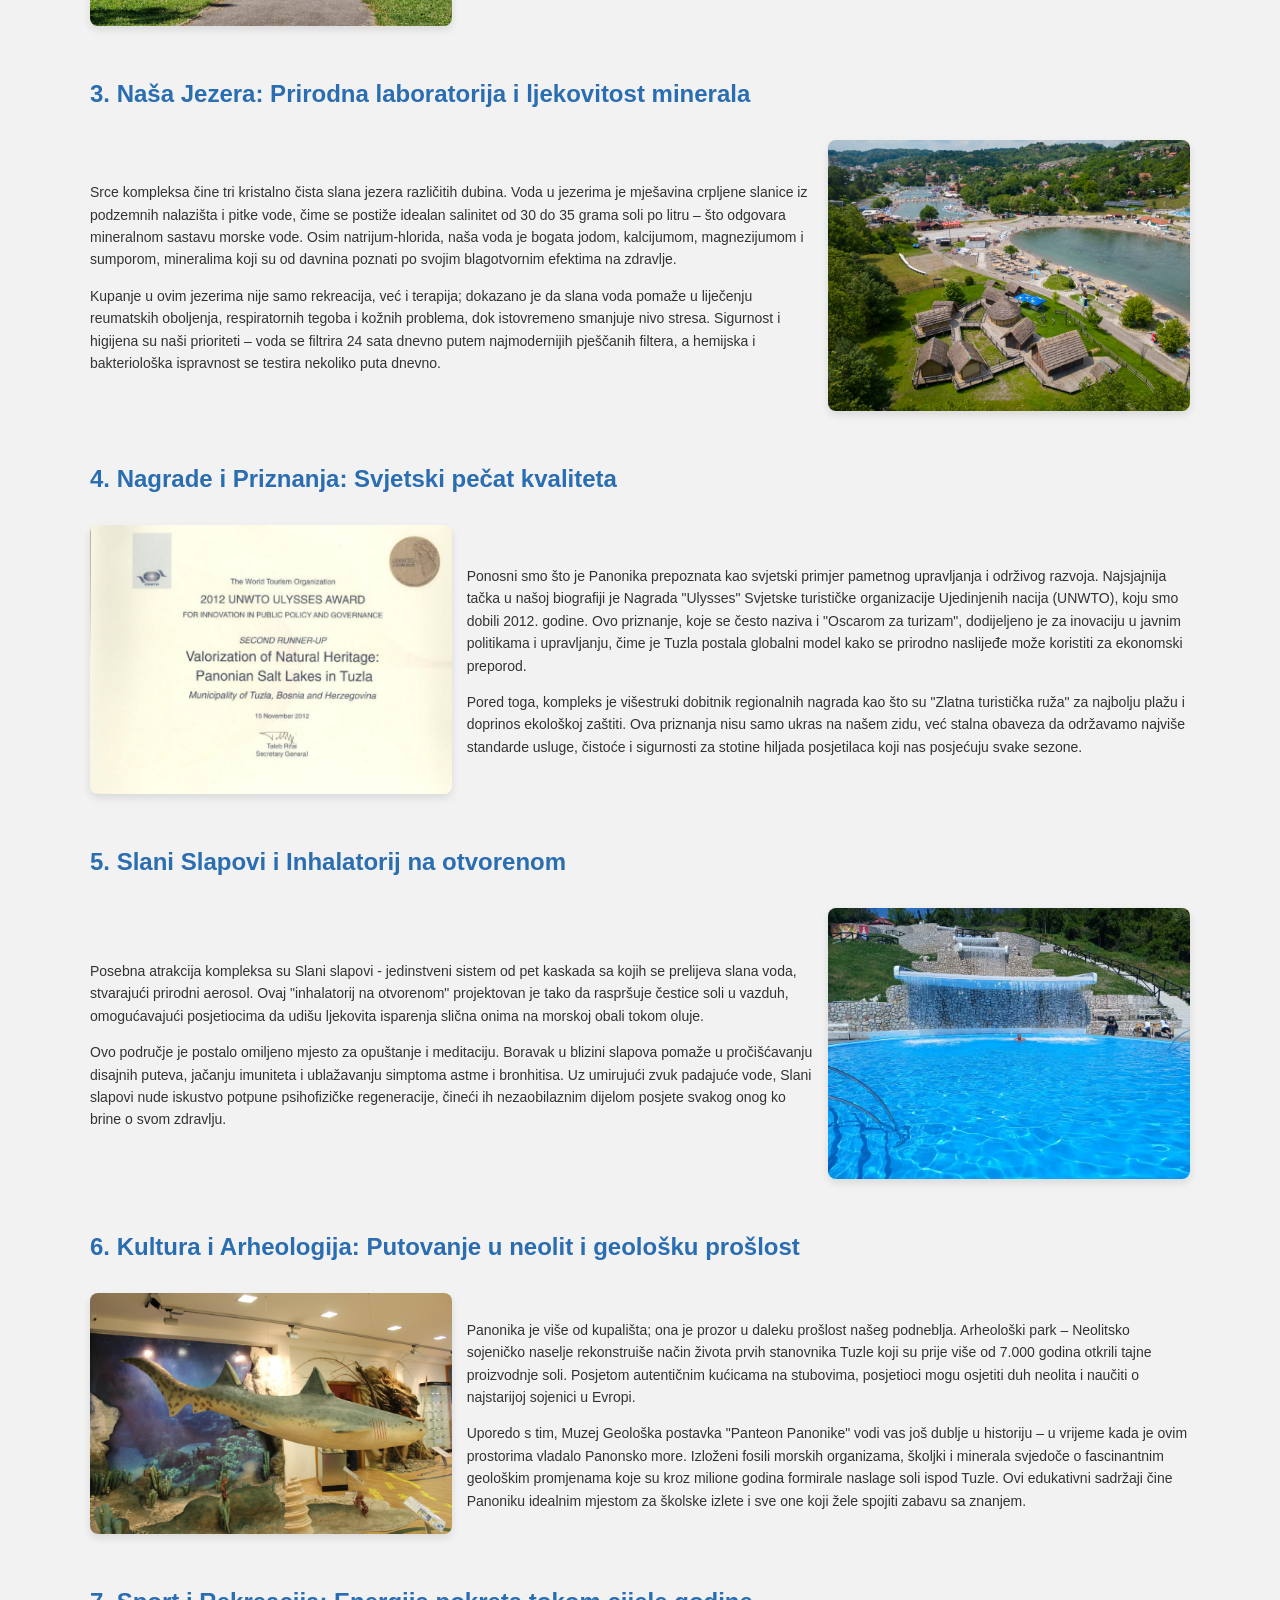
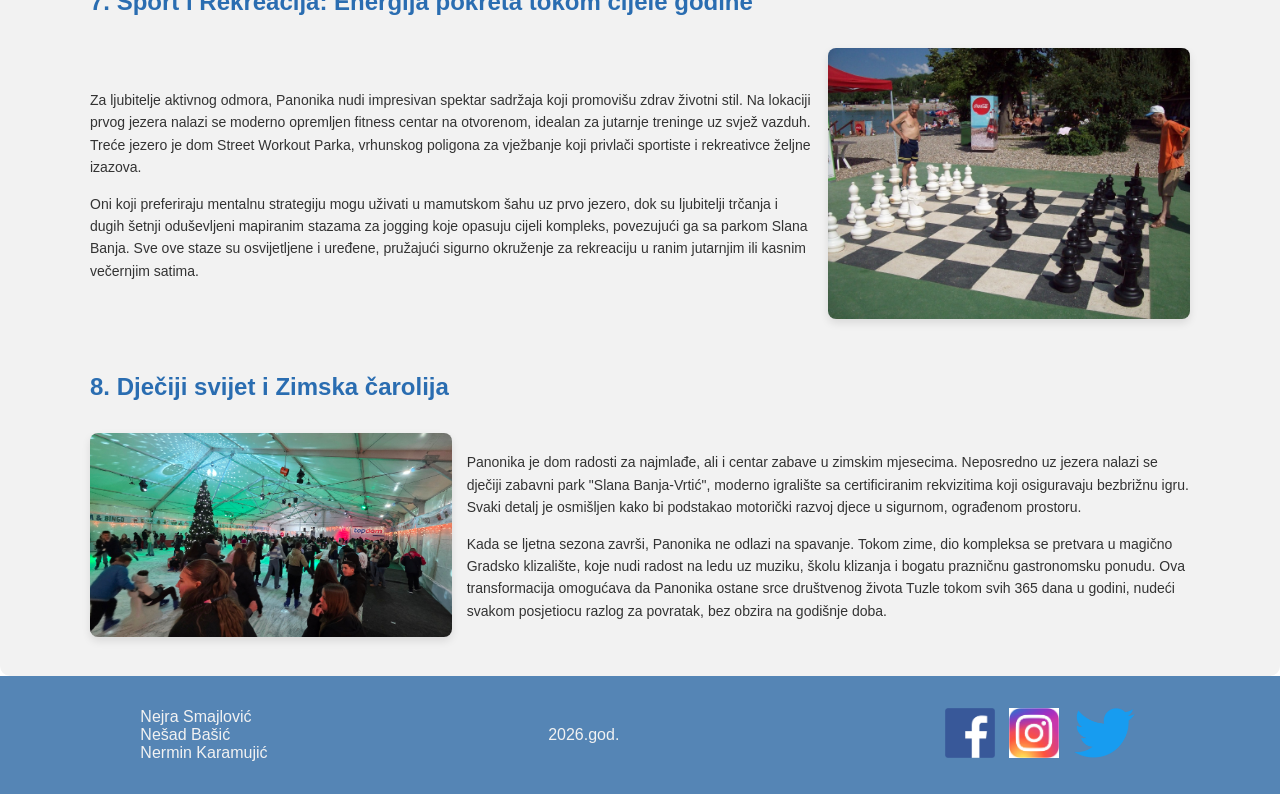
==== commit 8d6d4d9d: "Mergovani Nejrini fajlovi na main branch i popravljen problem sa merge confilict-ima" ====
--- a/index1.html
+++ b/index1.html
@@ -54,34 +54,6 @@
     </div>
 </section>
 
-<!-- AI koristen za odabir tagova za tekstualni sadrzaj i fotografije (article i aside) -->
-
-<section id="mapa-i-lista" class="tekst-sekcija">
-    
-    <div class="fleks-kontejner">
-        <aside class="slika-kolona">
-            <img src="images/mapa.jpg" alt="Mapa kompleksa Panonska jezera" class="responzivna-slika">
-        </aside>
-
-        <article class="tekst-kolona">
-            <p>Kompleks Panonika nudi bogat sadržaj za sve generacije. Evo šta sve možete posjetiti:</p>
-            
-            <ul class="lista-atrakcija">
-              <li><strong>Prvo Panonsko jezero</strong> (šljunčana plaža i ljekovita voda)</li>
-                <li><strong>Drugo Panonsko jezero</strong> (kaskade i slapovi)</li>
-                <li><strong>Treće Panonsko jezero</strong> (adrenalinski tobogani)</li>
-                <li><strong>Slani slapovi</strong> - prirodna inhalacija</li>
-                <li><strong>Arheološki park</strong> - neolitske sojenice</li>
-                <li><strong>Muzej "Panteon Panonike"</strong> - geološka riznica</li>
-                <li><strong>Dječiji zabavni park</strong> i fitness na otvorenom</li>
-                <li><strong>Sportski tereni</strong> (odbojka na pijesku i šah)</li>
-            </ul>
-            
-            <p>Svaki od ovih dijelova je povezan uređenim šetalištima koja su prilagođena svim posjetiocima.</p>
-        </article>
-    </div>
-</section>
-
 <section id="historija" class="tekst-sekcija reveal">
     <h2>1. Historija i Vizija: Povratak Panonskog mora u srce Tuzle</h2>
     
--- a/css/tptpstil.css
+++ b/css/tptpstil.css
@@ -180,7 +180,7 @@
   transform: scale(1.1);
 }
 
-/* AI koristen za precizno definisanje transformacija i tranzicija kod reveal animacija */
+/* Ovo sakriva elemente na početku */
 .reveal {
   opacity: 0;
   transform: translateX(-100px); 
@@ -256,21 +256,15 @@
 
 .uvodno-dugme:hover {
     background-color: var(--main-text-sekundarna-boja); /* Promjena u narandžastu na hover */
-    transform: scale(1.05);  
-}
-
-#mapa-i-lista {
-    margin-top: 50px;
-    padding-top: 20px;
-}
-
-/* AI koristen za rjesavanje preklapanja headera i naslova pomocu scroll-margin-top */
+    transform: scale(1.05); /* Mala animacija na hover */ 
+}
+
+
 .tekst-sekcija {
     padding: var(--standardni-razmak);
     max-width: 1100px;
     margin: 0 auto;
     font-family: var(--glavni-font);
-    scroll-margin-top: 110px; /* Ovo 'gura' naslov ispod headera pri kliku na dugme (koristen AI) */
 }
 
 .tekst-sekcija h2 {
@@ -280,7 +274,6 @@
     padding-bottom: 10px;
 }
 
-/* AI asistencija: Podešavanje gap i flex-wrap atributa za stabilan raspored kolona */
 .fleks-kontejner {
     display: flex;
     align-items: center;
@@ -290,7 +283,7 @@
 }
 
 .tekst-kolona {
-    flex: 2;
+    flex: 2; /* Tekst zauzima više prostora */
     min-width: 300px;
     line-height: 1.6;
     font-size: var(--standardna-velicina-fonta);
@@ -298,11 +291,10 @@
 }
 
 .slika-kolona {
-    flex: 1;
+    flex: 1; /* Slika zauzima manje prostora */
     min-width: 280px;
 }
 
-/* AI asistencija: Definisanje atributa za sjenu (box-shadow) i zaobljenje ivica radi bolje estetike */
 .responzivna-slika {
     width: 100%;
     height: auto;
@@ -311,34 +303,24 @@
     transition: transform 0.3s ease;
 }
 
-/* Povećavamo širinu kolone sa slikom za ovu specifičnu sekciju */
-#mapa-i-lista .slika-kolona {
-    flex: 1.5;
-}
-
-
-#mapa-i-lista .responzivna-slika {
-    width: 100%;
-    max-width: 800px; 
-    height: auto;
-    border-radius: 8px; 
-}
-
-/* AI asistencija: Postavljanje flex-wrap i flex-direction pravila za mobilne uredjaje*/
 @media screen and (max-width: 768px) {
+    /* Na mobitelu centriramo sadržaj radi bolje čitljivosti */
     .fleks-kontejner {
         flex-direction: column; 
         text-align: center;
-        gap: 20px; 
+        gap: 20px; /* Možeš smanjiti razmak na manjim ekranima */
     }
 
+    /* Kolone sada zauzimaju punu širinu */
     .tekst-kolona, .slika-kolona {
-        flex: none; 
+        flex: none; /* Poništavamo ono flex: 1 i 2 */
         width: 100%;
         min-width: 100%;
     }
 
+    /* Prilagođavamo animacije za mobitel */
     .reveal, .reveal.desno {
+        /* Na mobitelu je klizanje sa strana čudno, pa sve klizi odozdo */
         transform: translateY(30px);
         opacity: 0;
     }
